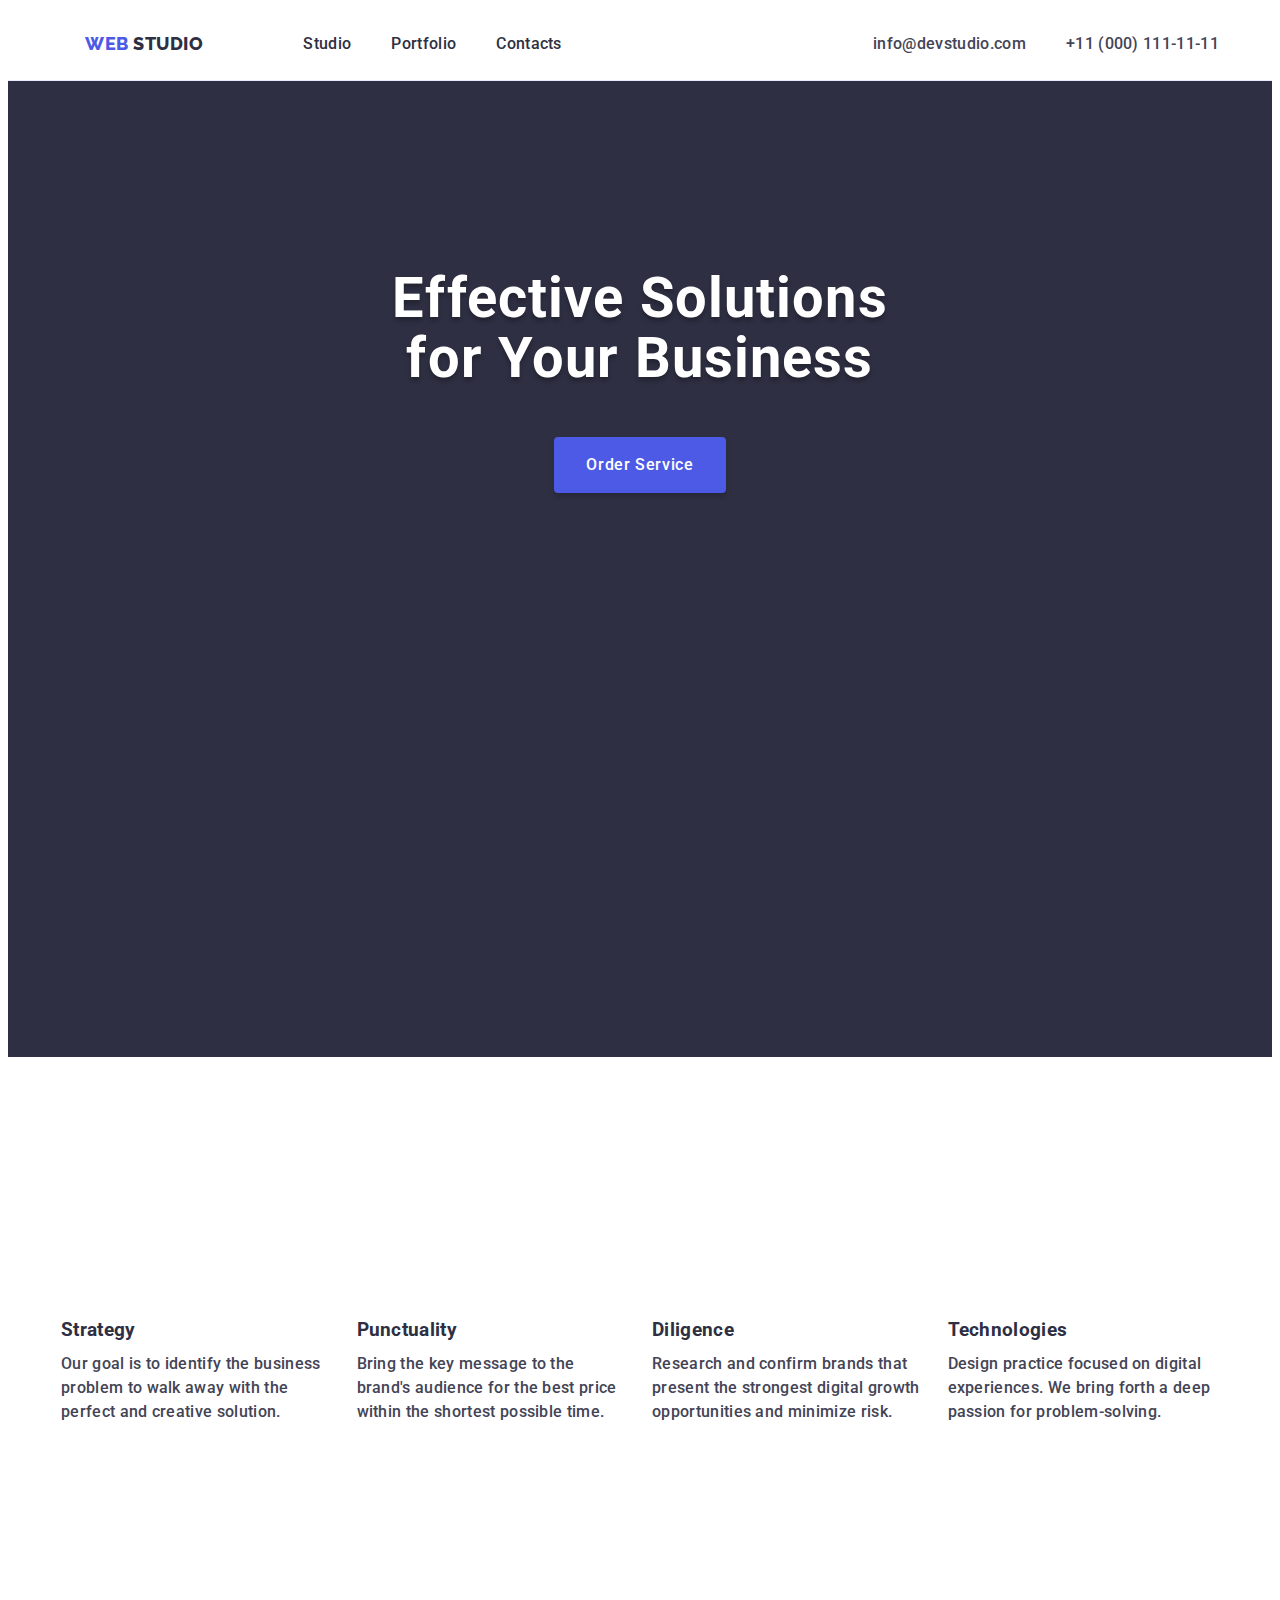
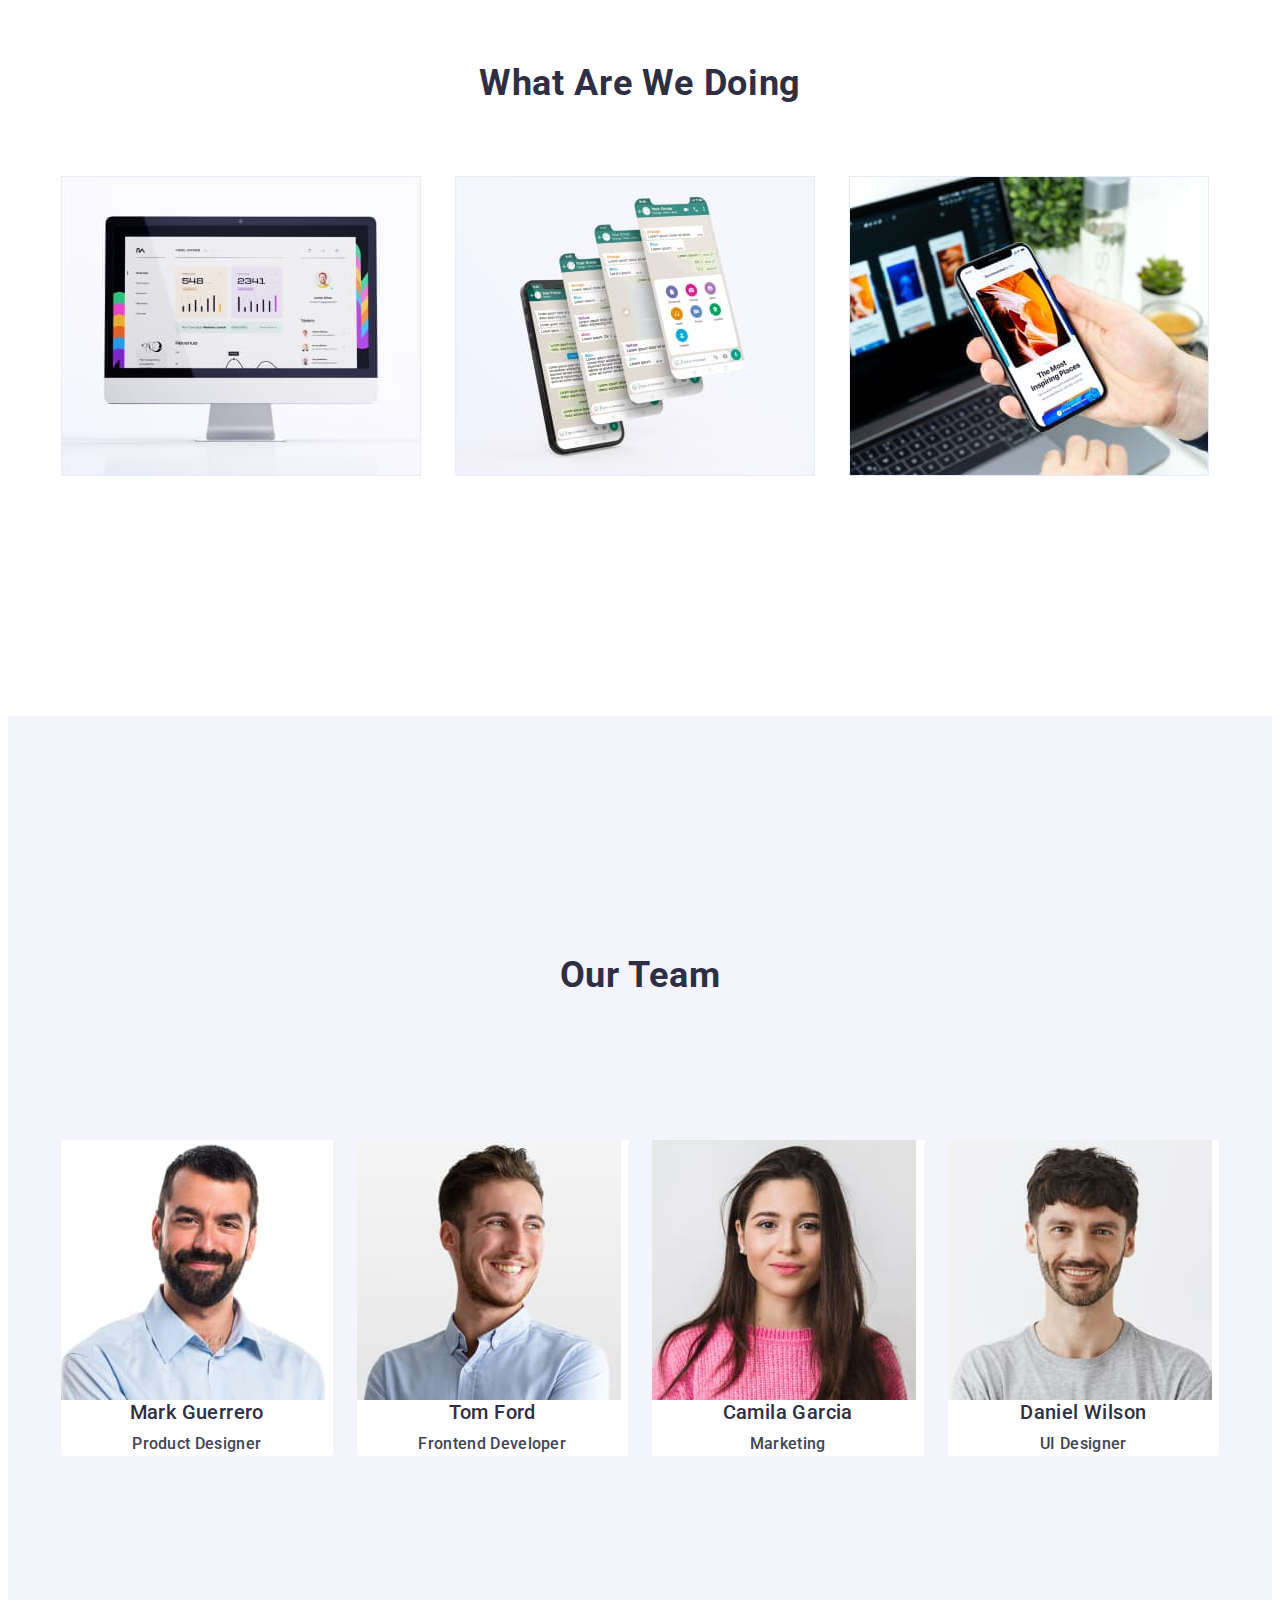
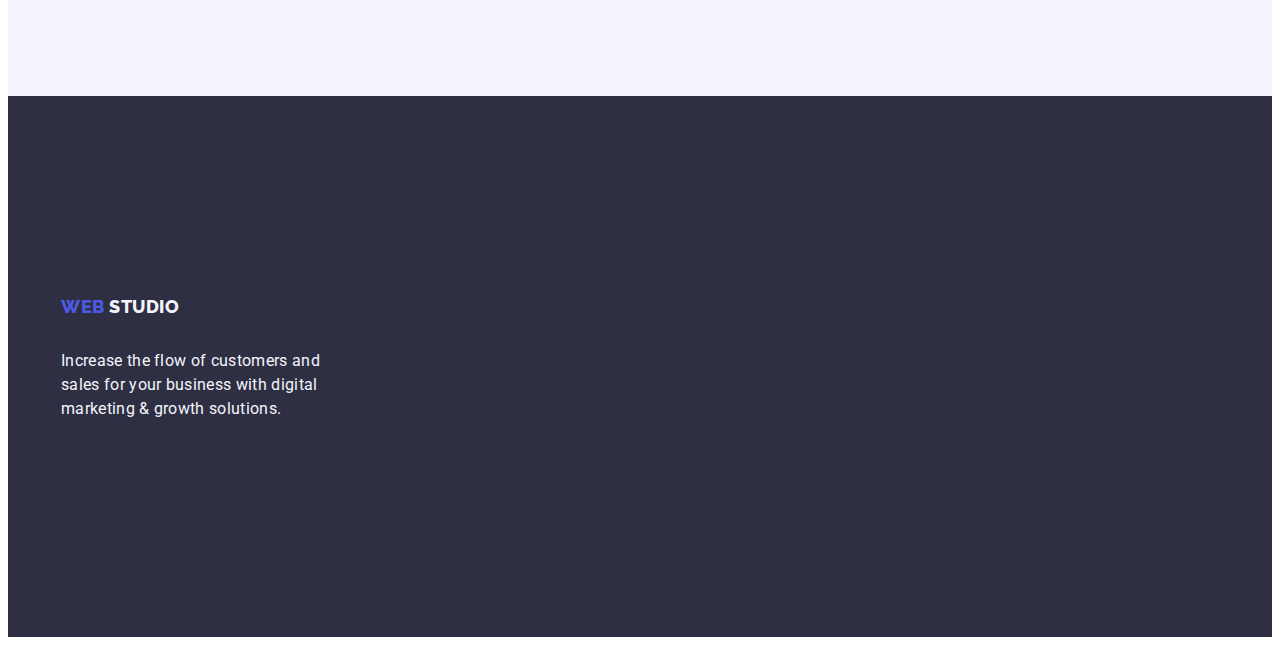
==== index.html @ c358458e "idex правки" ====
<!DOCTYPE html>
<html lang="en">
  <head>
    <meta charset="UTF-8" />
    <meta http-equiv="X-UA-Compatible" content="IE=edge" />
    <meta name="viewport" content="width=device-width, initial-scale=1.0" />
    <link rel="preconnect" href="https://fonts.googleapis.com" />
    <link rel="preconnect" href="https://fonts.gstatic.com" crossorigin />
    <link rel="preconnect" href="https://fonts.googleapis.com" />
    <link rel="preconnect" href="https://fonts.gstatic.com" crossorigin />
    <link rel="preconnect" href="https://fonts.googleapis.com" />
    <link rel="preconnect" href="https://fonts.gstatic.com" crossorigin />
    <link
      href="https://fonts.googleapis.com/css2?family=Raleway:wght@800&family=Roboto:wght@400;500;700;900&display=swap"
      rel="stylesheet"
    />
    <link
      rel="stylesheet"
      href="https://cdnjs.cloudflare.com/ajax/libs/modern-normalize/2.0.0/modern-normalize.min.css"
      integrity="sha512-4xo8blKMVCiXpTaLzQSLSw3KFOVPWhm/TRtuPVc4WG6kUgjH6J03IBuG7JZPkcWMxJ5huwaBpOpnwYElP/m6wg=="
      crossorigin="anonymous"
      referrerpolicy="no-referrer"
    />
    <title>DZ-1</title>

    <link rel="stylesheet" href="./css/styles.css" />
  </head>
  <body>
    <header class="button-line">
      <div class="container header">
        <nav class="flax-nav">
          <a href="./index.html" class="logo link nav-marg">
            Web <span>Studio</span>
          </a>
          <ul class="flax-header list nav-marg">
            <li class="li-head">
              <a href="./index.html" class="link">Studio</a>
            </li>
            <li class="li-head">
              <a href="./portfolio.html" class="link">Portfolio</a>
            </li>
            <li class="li-head"><a href="" class="link">Contacts</a></li>
          </ul>
        </nav>
        <address class="adres-nav">
          <ul class="flax list">
            <li class="adres-marg">
              <a href="mailto:info@devstudio.com" class="link adres"
                >info@devstudio.com</a
              >
            </li>
            <li class="adres-marg">
              <a href="tel:+110001111111" class="link adres">
                +11 (000) 111-11-11</a
              >
            </li>
          </ul>
        </address>
      </div>
    </header>
    <main>
      <section class="section-herou">
        <div class="container">
          <h1 class="herou-title">Effective Solutions for Your Business</h1>
          <button type="button" class="herou-button">Order Service</button>
        </div>
      </section>
      <section class="section section-one">
        <div class="container">
          <h2 class="visually-hidden">h2</h2>
          <ul class="flax-section-one list">
            <li class="contaier-one-title">
              <h3 class="one-title">Strategy</h3>
              <p class="text-section-one">
                Our goal is to identify the business problem to walk away with
                the perfect and creative solution.
              </p>
            </li>

            <li class="contaier-one-title">
              <h3 class="one-title">Punctuality</h3>
              <p class="text-section-one">
                Bring the key message to the brand's audience for the best price
                within the shortest possible time.
              </p>
            </li>

            <li class="contaier-one-title">
              <h3 class="one-title">Diligence</h3>
              <p class="text-section-one">
                Research and confirm brands that present the strongest digital
                growth opportunities and minimize risk.
              </p>
            </li>

            <li class="contaier-one-title">
              <h3 class="one-title">Technologies</h3>
              <p class="text-section-one">
                Design practice focused on digital experiences. We bring forth a
                deep passion for problem-solving.
              </p>
            </li>
          </ul>
        </div>
      </section>
      <section class="section section-two">
        <div class="container">
          <h2 class="two-title">What are we doing</h2>
          <ul class="flax list">
            <li class="section-two-list">
              <img
                src="./images/img1.jpg"
                alt="work1"
                width="360"
                height="300"
              />
            </li>
            <li class="section-two-list">
              <img
                src="./images/img2.jpg"
                alt="work2"
                width="360"
                height="300"
              />
            </li>
            <li class="section-two-list">
              <img
                src="./images/img3.jpg"
                alt="work3"
                width="360"
                height="300"
              />
            </li>
          </ul>
        </div>
      </section>
      <section class="section-three">
        <div class="container">
          <h2 class="three-title">Our Team</h2>
          <ul class="flax list cards">
            <li class="three-title-background">
              <img
                src="./images/Mark.jpg"
                alt="Product Designer"
                width="264"
                height="260"
              />
              <div class="three-cards">
                <h3 class="three-title-name">Mark Guerrero</h3>
                <p class="text-section-three">Product Designer</p>
              </div>
            </li>
            <li class="three-title-background">
              <img
                src="./images/Tom.jpg"
                alt="Frontend Developer"
                width="264"
                height="260"
              />
              <div class="three-cards">
                <h3 class="three-title-name">Tom Ford</h3>
                <p class="text-section-three">Frontend Developer</p>
              </div>
            </li>
            <li class="three-title-background">
              <img
                src="./images/Camila.jpg"
                alt="Marketing"
                width="264"
                height="260"
              />
              <div class="three-cards">
                <h3 class="three-title-name">Camila Garcia</h3>
                <p class="text-section-three">Marketing</p>
              </div>
            </li>
            <li class="three-title-background">
              <img
                src="./images/Daniel.jpg"
                alt="UI Designer"
                width="264"
                height="260"
              />
              <div class="three-cards">
                <h3 class="three-title-name">Daniel Wilson</h3>
                <p class="text-section-three">UI Designer</p>
              </div>
            </li>
          </ul>
        </div>
      </section>
    </main>
    <footer class="footer footer-botton">
      <div class="container">
        <a href="./index.html" class="logo link footer">
          Web <span class="footer-logo">Studio</span>
        </a>
        <p class="footer-text">
          Increase the flow of customers and sales for your business with
          digital marketing & growth solutions.
        </p>
      </div>
    </footer>
  </body>
</html>
---- css/styles.css ----
:root {
  --text-color: #434455;
  --title-text-color: #2e2f42;
  --primary-bg-color: #ffffff;
  --primary-color: #4d5ae5;
  --pressed-color: #404bbf;
  --unpresed-color: #f4f4fd;
}
body {
  background-color: var(--primary-bg-color);
  color: var(--text-color);
  list-style: none;
  font-family: "Roboto", sans-serif;
  line-height: 1.5;
}
img {
  display: block;
}
.logo {
  font-family: "Raleway", sans-serif;
  font-weight: 800;
  font-size: 18px;
  line-height: 1.17;
  letter-spacing: 0.03em;
  text-transform: uppercase;
  color: var(--primary-color);
}
.link {
  text-decoration: none;
  margin-top: 0;
  margin-bottom: 0;
}

span {
  color: var(--title-text-color);
}
.list {
  margin: 0;
  padding: 0;
  list-style: none;
  font-weight: 500;
  letter-spacing: 0.02em;
  color: var(--title-text-color);
}
.button-line {
  border-bottom: 1px solid #e7e9fc;
}
.list .link {
  color: var(--title-text-color);
}
.flax-header.list .link:hover,
.flax-header.list .link:focus {
  color: var(--pressed-color);
}
.logo.link.nav-marg {
  padding: 24px;
}
.logo.link.nav-marg {
  margin-right: 76px;
}
/* .flax-nav .nav-marg + .nav-marg {
  margin-left: 76px;
} */
/* .flax .adres-marg + .adres-marg {
  margin-left: 40px;
} */
.flax-header .link {
  display: block;
  padding-top: 24px;
  padding-bottom: 24px;
}
.flax.list .link.adres {
  display: block;
  padding-top: 24px;
  padding-bottom: 24px;
}
.adres-nav {
  font-style: normal;
}
.adres-nav .list .link {
  color: var(--text-color);
  font-style: normal;
}
.adres {
  letter-spacing: 0.02em;
}

.adres-nav .link:hover,
.adres-nav .link:focus {
  color: var(--pressed-color);
}
.section-herou {
  text-align: center;
  height: 600px;
  background-color: var(--title-text-color);
  padding: 188px 0;
}
.herou-title {
  max-width: 496px;
  margin-top: 0;
  margin-bottom: 0;
  margin-right: auto;
  margin-left: auto;
  letter-spacing: 0.02em;
  color: #ffffff;
  text-shadow: 0px 4px 4px rgba(0, 0, 0, 0.25);
}
.visually-hidden {
  position: absolute;
  width: 1px;
  height: 1px;
  margin: -1px;
  border: 0;
  padding: 0;
  white-space: nowrap;
  clip-path: inset(100%);
  clip: rect(0 0 0 0);
  overflow: hidden;
}
/* .one-title {
  margin-top: 0;
  margin-bottom: 8px;
  font-size: 20px;
  font-weight: 500;
  line-height: 1.2;
  letter-spacing: 0.02em;
} */

.text-section-one {
  margin-top: 0;
  margin-bottom: 0;
  color: var(--text-color);
  letter-spacing: 0.02em;
}
.two-title,
.three-title {
  margin-top: 0;
  margin-bottom: 0;
  font-size: 36px;
  line-height: 1.11;
  text-align: center;
  letter-spacing: 0.02em;
  text-transform: capitalize;
}
.section {
  margin-top: 120px;
  margin-bottom: 120px;
}
.section.section-one {
  padding: 120px 0;
}
.section.section-two {
  padding-bottom: 120px;
}
.one-title {
  margin-bottom: 8px;
}
.two-title {
  margin-bottom: 72px;
}
.section-three {
  padding: 120px 0;
  background-color: #f4f4fd;
}
.three-title {
  margin-bottom: 72px;
  padding-top: 120px;
  padding-bottom: 72px;
}
.three-title-name {
  margin-top: 0;
  margin-bottom: 8px;
  font-weight: 500;
  font-size: 20px;
  line-height: 1.2;
  letter-spacing: 0.02em;
}
.text-section-three {
  margin-top: 0;
  margin-bottom: 0;
  color: var(--text-color);
  font-size: 16px;
  letter-spacing: 0.02em;
}
.one-title,
.two-title,
.three-title,
.three-title-name {
  color: var(--title-text-color);
}
.three-title-background {
  border-radius: 0px 0px 4px 4px;
  width: calc((100% - 72px) / 4);
  margin-right: 24px;
  background-color: #ffffff;
}
.three-cards {
  text-align: center;
}
/* Flex инструкции */
.container.header {
  padding: 0 15px;
  display: flex;
  align-items: center;
  justify-content: space-between;
}
.flax-nav {
  display: flex;
  align-items: center;
}

.flax-header.list {
  display: flex;
}
.flax-header.list .li-head:not(:last-child) {
  margin-right: 40px;
}
.adres-nav .flax.list {
  display: flex;
  gap: 40px;
}
.flax-section-one.list {
  display: flex;
}
.contaier-one-title {
  margin-right: 24px;
  width: 100%;
}
.contaier-one-title:last-child {
  margin-right: 0px;
}
.flax.list {
  display: flex;
}
.flax.list.cards {
  width: auto;
  display: flex;
  padding-bottom: 120px;
  margin-right: 0;
}
.section-two-list {
  margin-right: 24px;
  width: 100%;
}
.section-two-list:last-child {
  margin-right: 0px;
}

.three-title-background:last-child {
  margin-right: 0px;
}
.footer .container {
  display: flex;
  flex-direction: column;
  padding-top: 100px;
  padding-bottom: 100px;
}
.portfolio.list {
  display: flex;
  justify-content: center;
  padding-top: 96px;
  padding-bottom: 72px;
}
.prof-but {
  margin-right: 24px;
}
.prof-but:last-child {
  margin-right: 0px;
}
.desk.list {
  display: flex;
  flex-wrap: wrap;
}
/*  */
.herou-title {
  font-size: 56px;
  line-height: 1.07;
}
.herou-button {
  margin-left: auto;
  margin-right: auto;
  display: block;
  min-width: 169px;
  height: 56px;
  border: none;
  border-radius: 4px;
  margin-top: 48px;
  padding: 16px 32px;
  font-family: "Roboto", sans-serif;
  color: var(--primary-bg-color);
  background-color: var(--primary-color);
  font-size: 16px;
  font-weight: 500;
  cursor: pointer;
  line-height: 1.5;
  letter-spacing: 0.04em;
  box-shadow: 0px 4px 4px rgba(0, 0, 0, 0.15);
}
.herou-button:hover,
.herou-button:focus {
  background-color: var(--pressed-color);
}

.button {
  color: var(--primary-color);
  background-color: var(--unpresed-color);
  font-size: 16px;
  font-weight: 500;
  cursor: pointer;
  font-family: "Roboto", sans-serif;
  line-height: 1.5;
  letter-spacing: 0.04em;
  border-radius: 4px;
}
/* footer */
.footer {
  background-color: var(--title-text-color);
}
.footer-logo {
  color: #f4f4fd;
}
.footer.footer-botton {
  padding: 100px 0;
}
.container .logo.link.footer {
  display: inline-block;
  width: fit-content;
  margin-bottom: 16px;
  /* background-color: #404bbf; */
}

.footer-text {
  color: var(--unpresed-color);
  letter-spacing: 0.02em;
  width: 264px;
}
/* portfolio */
.logo-span {
  color: var(--title-text-color);
}
.portfolio-section {
  margin-bottom: 120px;
}
.portfolio-title {
  margin-top: 0;
  margin-bottom: 0;
}
.portfolio .button {
  border: 1px solid #e7e9fc;
  padding: 12px 24px;
}
.portfolio .button:hover,
.portfolio .button:focus {
  color: var(--primary-bg-color);
  background-color: var(--pressed-color);
  box-shadow: 0px 3px 1px rgba(0, 0, 0, 0.1), 0px 2px 1px rgba(0, 0, 0, 0.08),
    0px 2px 2px rgba(0, 0, 0, 0.12);
  border-radius: 4px;
  border: 1px solid var(--pressed-color);
}
.title-text {
  font-weight: 500;
  font-size: 20px;
  line-height: 1.5;
  color: var(--title-text-color);
  line-height: 1.2;
  letter-spacing: 0.02em;
  margin-top: 0;
  margin-bottom: 8px;
  margin-left: 16px;
}
.text-portfolio {
  margin-left: 16px;
}
.portfolio .text-portfolio {
  font-weight: 400;
  font-size: 16px;
  line-height: 1.5;
  color: var(--text-color);
  margin-top: 0;
  margin-bottom: 0;
  margin-left: 16px;
}

.cards {
  width: calc((100%-48px) / 3); /*  НЕ РАБОТАЕТ */
  width: 360px;
  margin-right: 24px;
  margin-bottom: 48px;
  /* background-color: red; */
}
.cards:nth-child(3n) {
  margin-right: 0px;
}
.cards.cards:nth-last-child(-n + 3) {
  margin-bottom: 0px;
}

.container {
  margin-left: auto;
  margin-right: auto;
  height: 100%;
  width: 1158px;
  /* outline: 2px solid coral; */
}
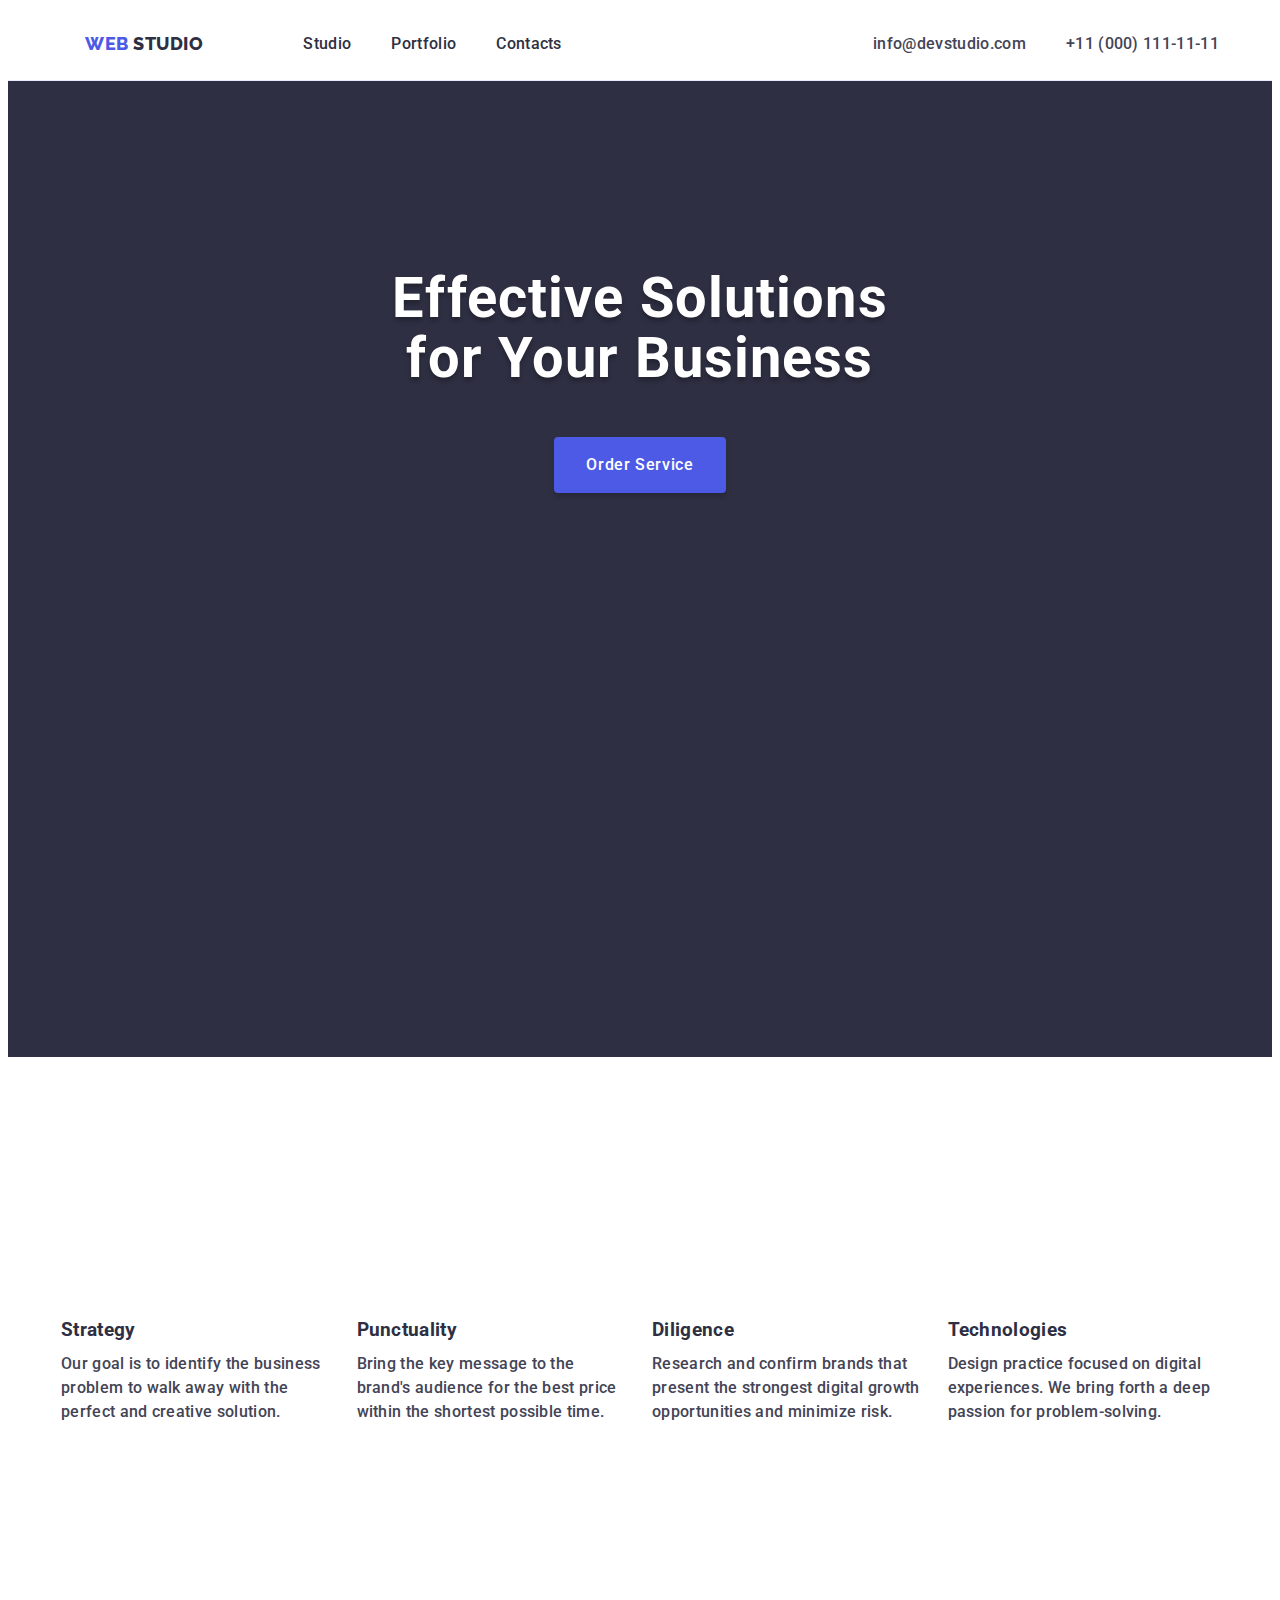
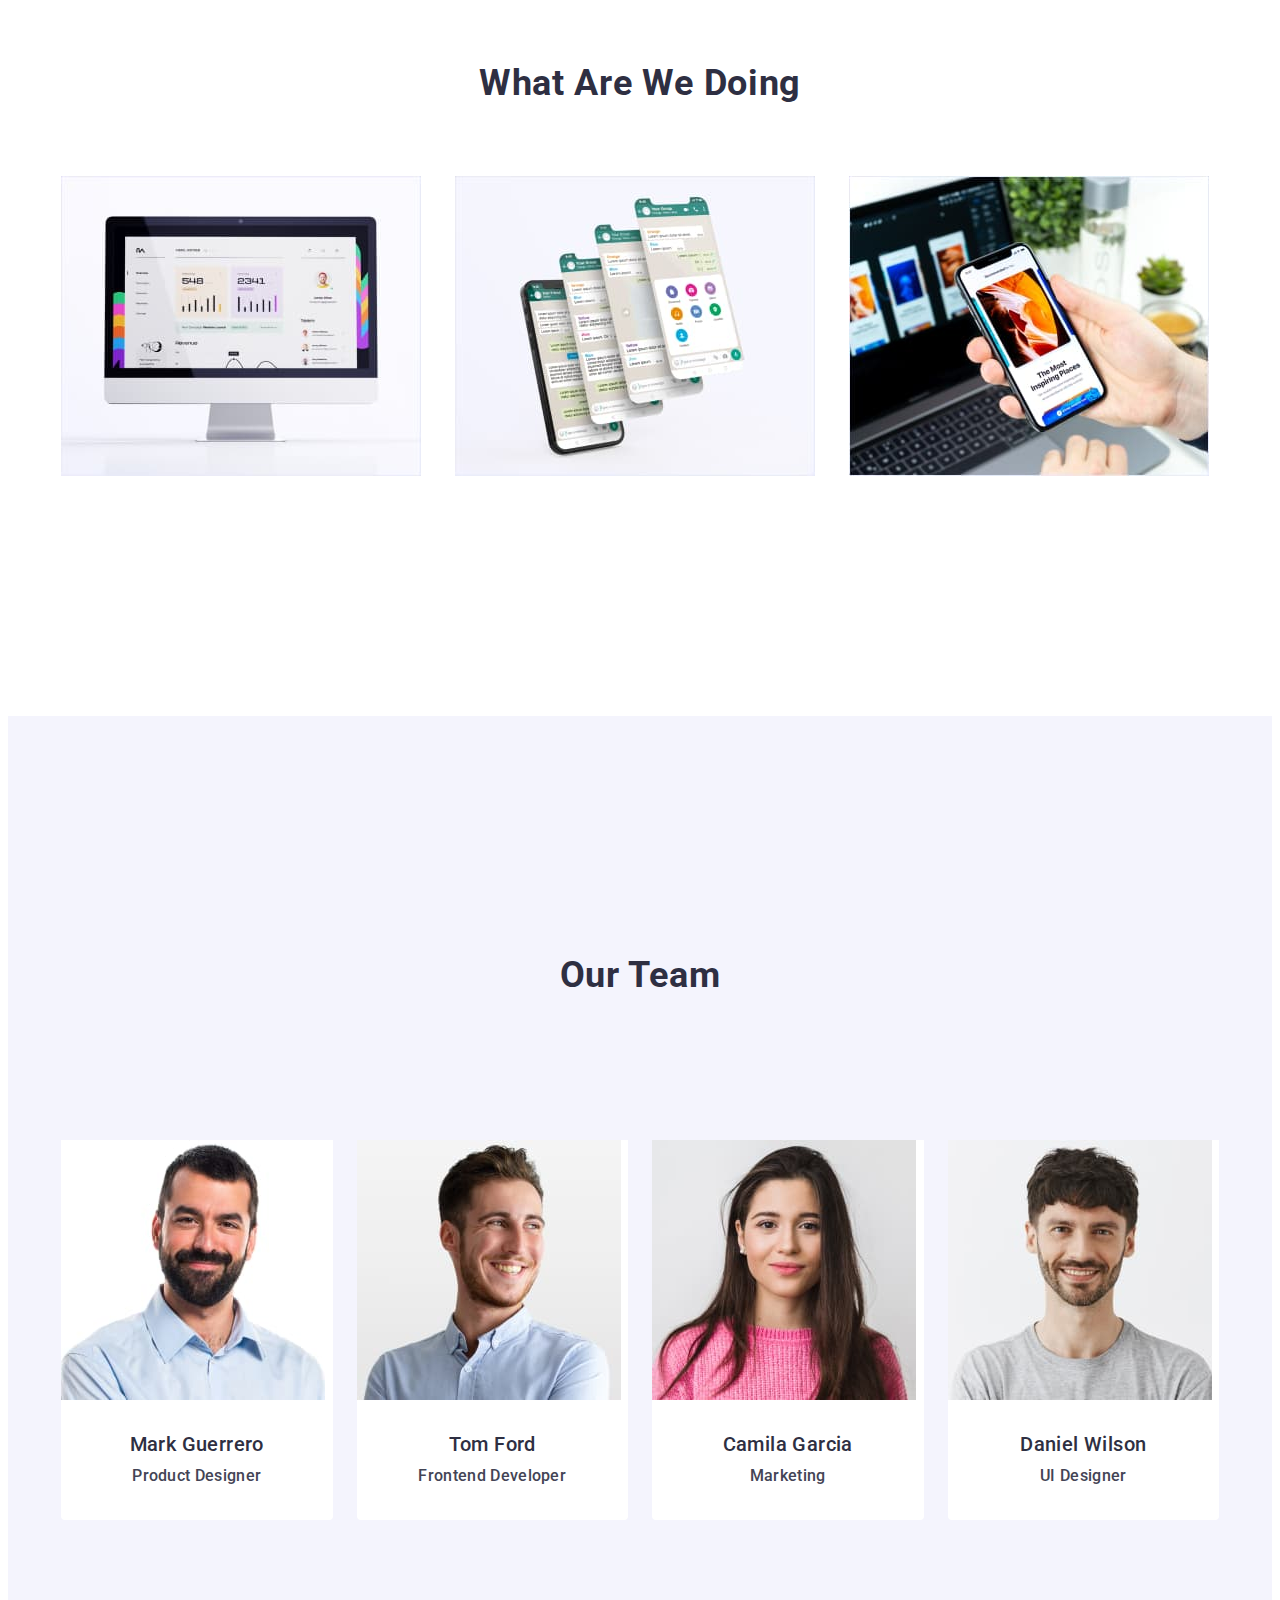
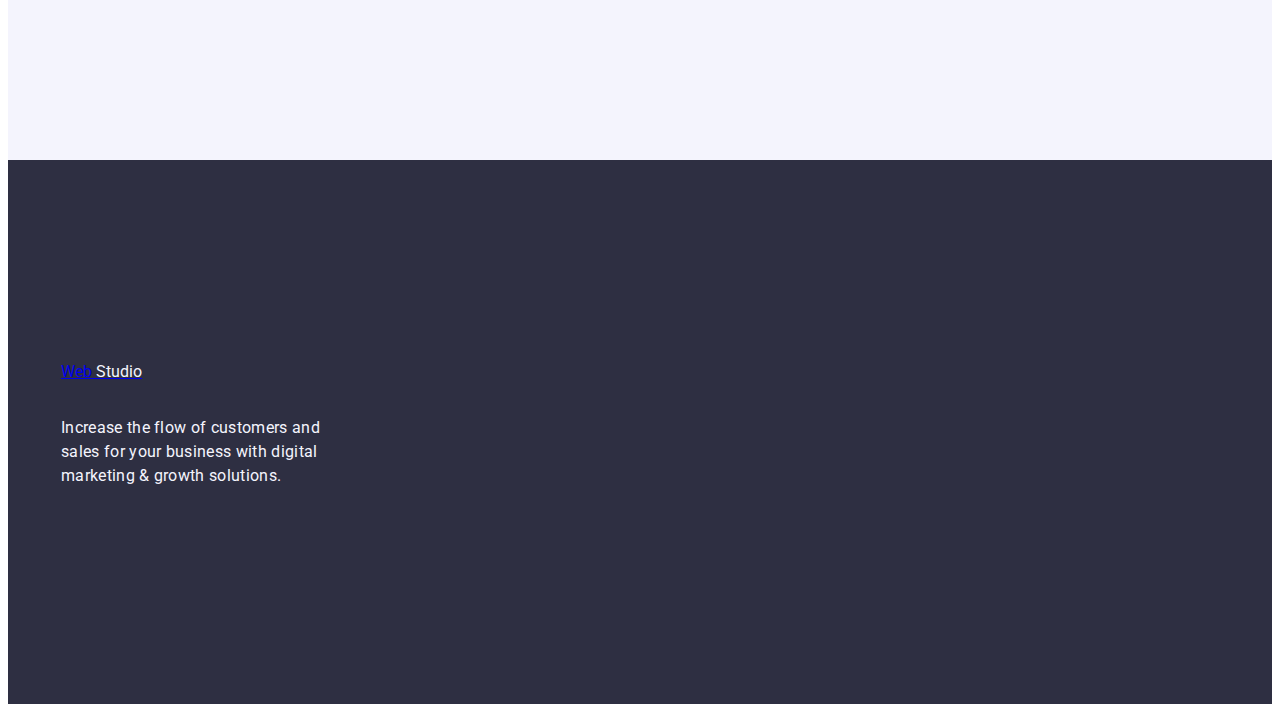
==== commit f108f4a4: "logo" ====
--- a/index.html
+++ b/index.html
@@ -192,7 +192,7 @@
     </main>
     <footer class="footer footer-botton">
       <div class="container">
-        <a href="./index.html" class="logo link footer">
+        <a href="./index.html" class="dimadima">
           Web <span class="footer-logo">Studio</span>
         </a>
         <p class="footer-text">
--- a/css/styles.css
+++ b/css/styles.css
@@ -196,7 +196,9 @@
 }
 .three-cards {
   text-align: center;
-}
+  padding: 32px 16px;
+}
+
 /* Flex инструкции */
 .container.header {
   padding: 0 15px;
@@ -259,7 +261,7 @@
   display: flex;
   justify-content: center;
   padding-top: 96px;
-  padding-bottom: 72px;
+  margin-bottom: 72px;
 }
 .prof-but {
   margin-right: 24px;
@@ -270,6 +272,8 @@
 .desk.list {
   display: flex;
   flex-wrap: wrap;
+  column-gap: 24px;
+  row-gap: 48px;
 }
 /*  */
 .herou-title {
@@ -322,13 +326,16 @@
 .footer.footer-botton {
   padding: 100px 0;
 }
-.container .logo.link.footer {
+/* .container .logo.link.footer {
+  width: fit-content;
+  margin-bottom: 16px;
+  /* background-color: #404bbf; */
+/* a.logo.link.footer */
+.dimadima {
   display: inline-block;
   width: fit-content;
   margin-bottom: 16px;
-  /* background-color: #404bbf; */
-}
-
+}
 .footer-text {
   color: var(--unpresed-color);
   letter-spacing: 0.02em;
@@ -339,7 +346,8 @@
   color: var(--title-text-color);
 }
 .portfolio-section {
-  margin-bottom: 120px;
+  padding-top: 96px;
+  padding-bottom: 120px;
 }
 .portfolio-title {
   margin-top: 0;
@@ -356,7 +364,7 @@
   box-shadow: 0px 3px 1px rgba(0, 0, 0, 0.1), 0px 2px 1px rgba(0, 0, 0, 0.08),
     0px 2px 2px rgba(0, 0, 0, 0.12);
   border-radius: 4px;
-  border: 1px solid var(--pressed-color);
+  border: 1px solid transparent;
 }
 .title-text {
   font-weight: 500;
@@ -366,7 +374,6 @@
   line-height: 1.2;
   letter-spacing: 0.02em;
   margin-top: 0;
-  margin-bottom: 8px;
   margin-left: 16px;
 }
 .text-portfolio {
@@ -383,11 +390,7 @@
 }
 
 .cards {
-  width: calc((100%-48px) / 3); /*  НЕ РАБОТАЕТ */
-  width: 360px;
-  margin-right: 24px;
-  margin-bottom: 48px;
-  /* background-color: red; */
+  width: calc((100% - 48px) / 3);
 }
 .cards:nth-child(3n) {
   margin-right: 0px;
@@ -403,3 +406,11 @@
   width: 1158px;
   /* outline: 2px solid coral; */
 }
+.cards-container {
+  padding: 32px 16px;
+  border: 1px solid #e7e9fc;
+  border-top: none;
+}
+h2.title-text {
+  margin-bottom: 8px;
+}
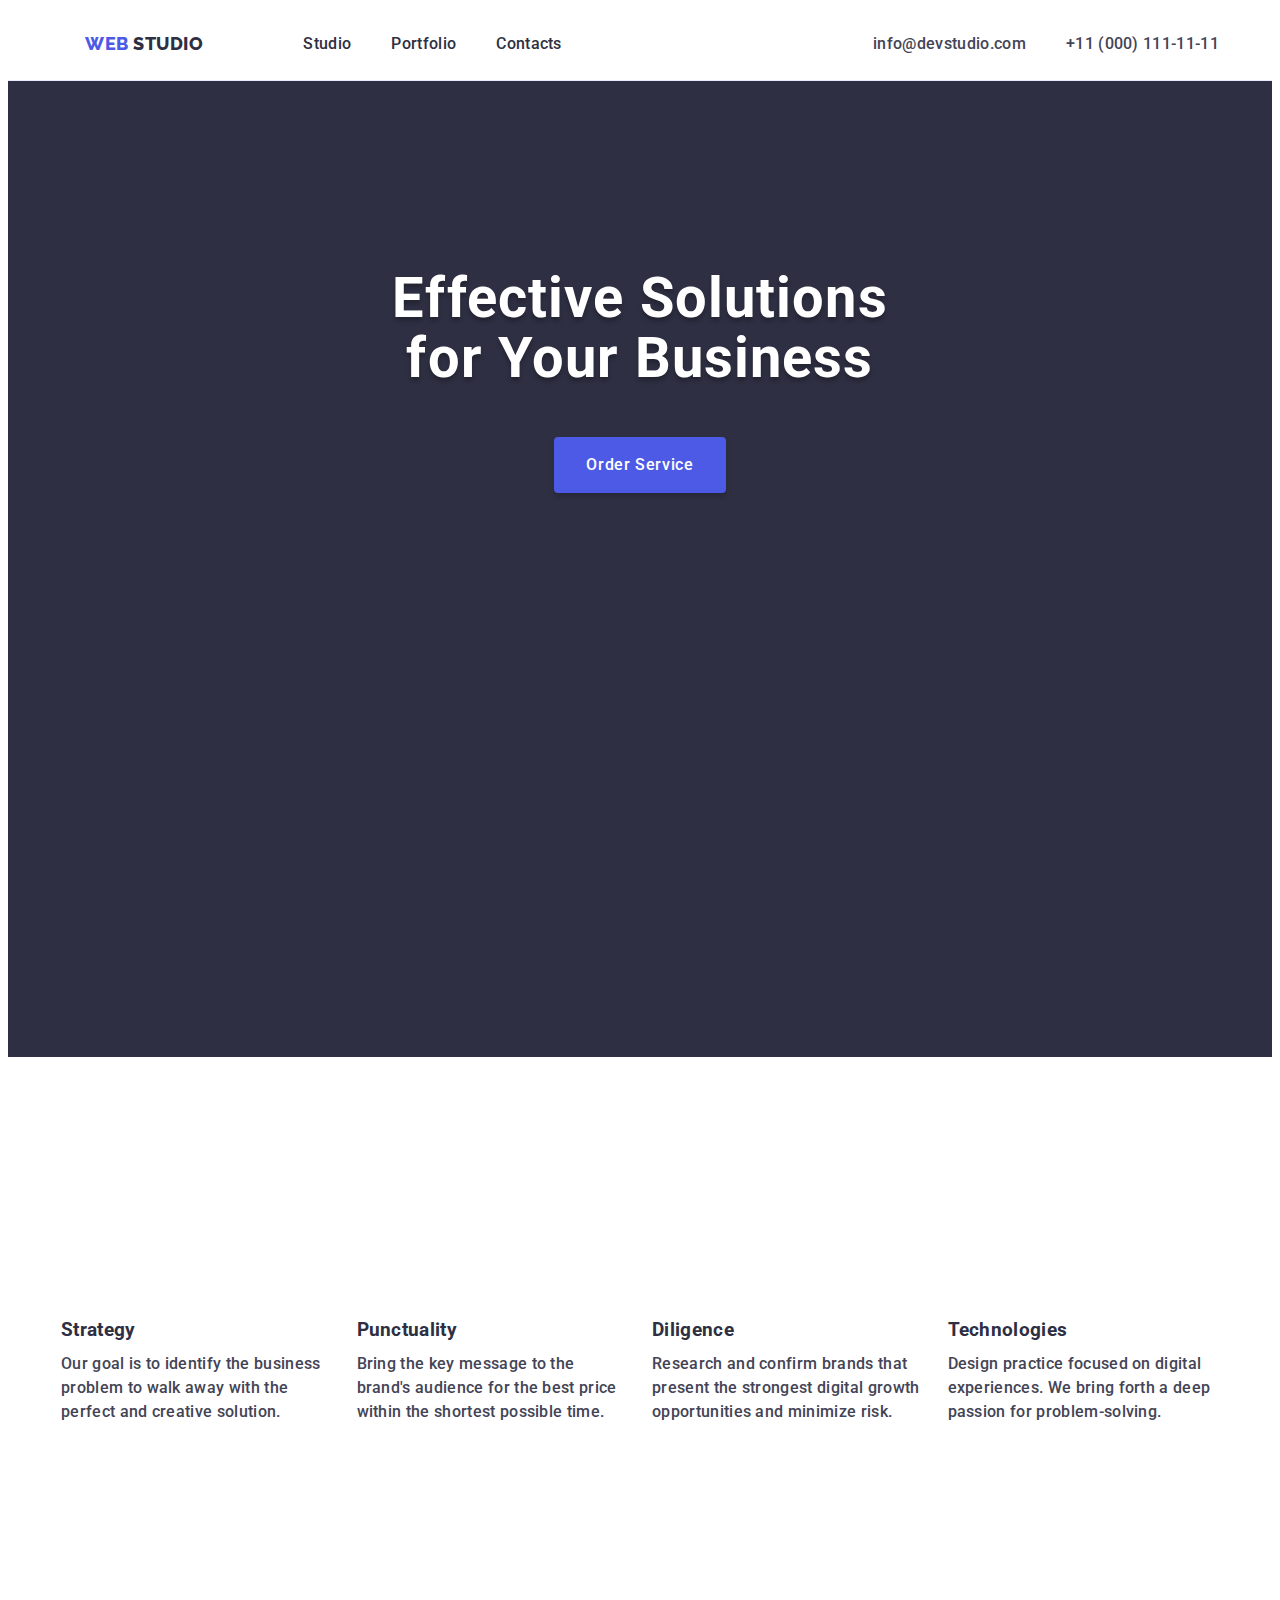
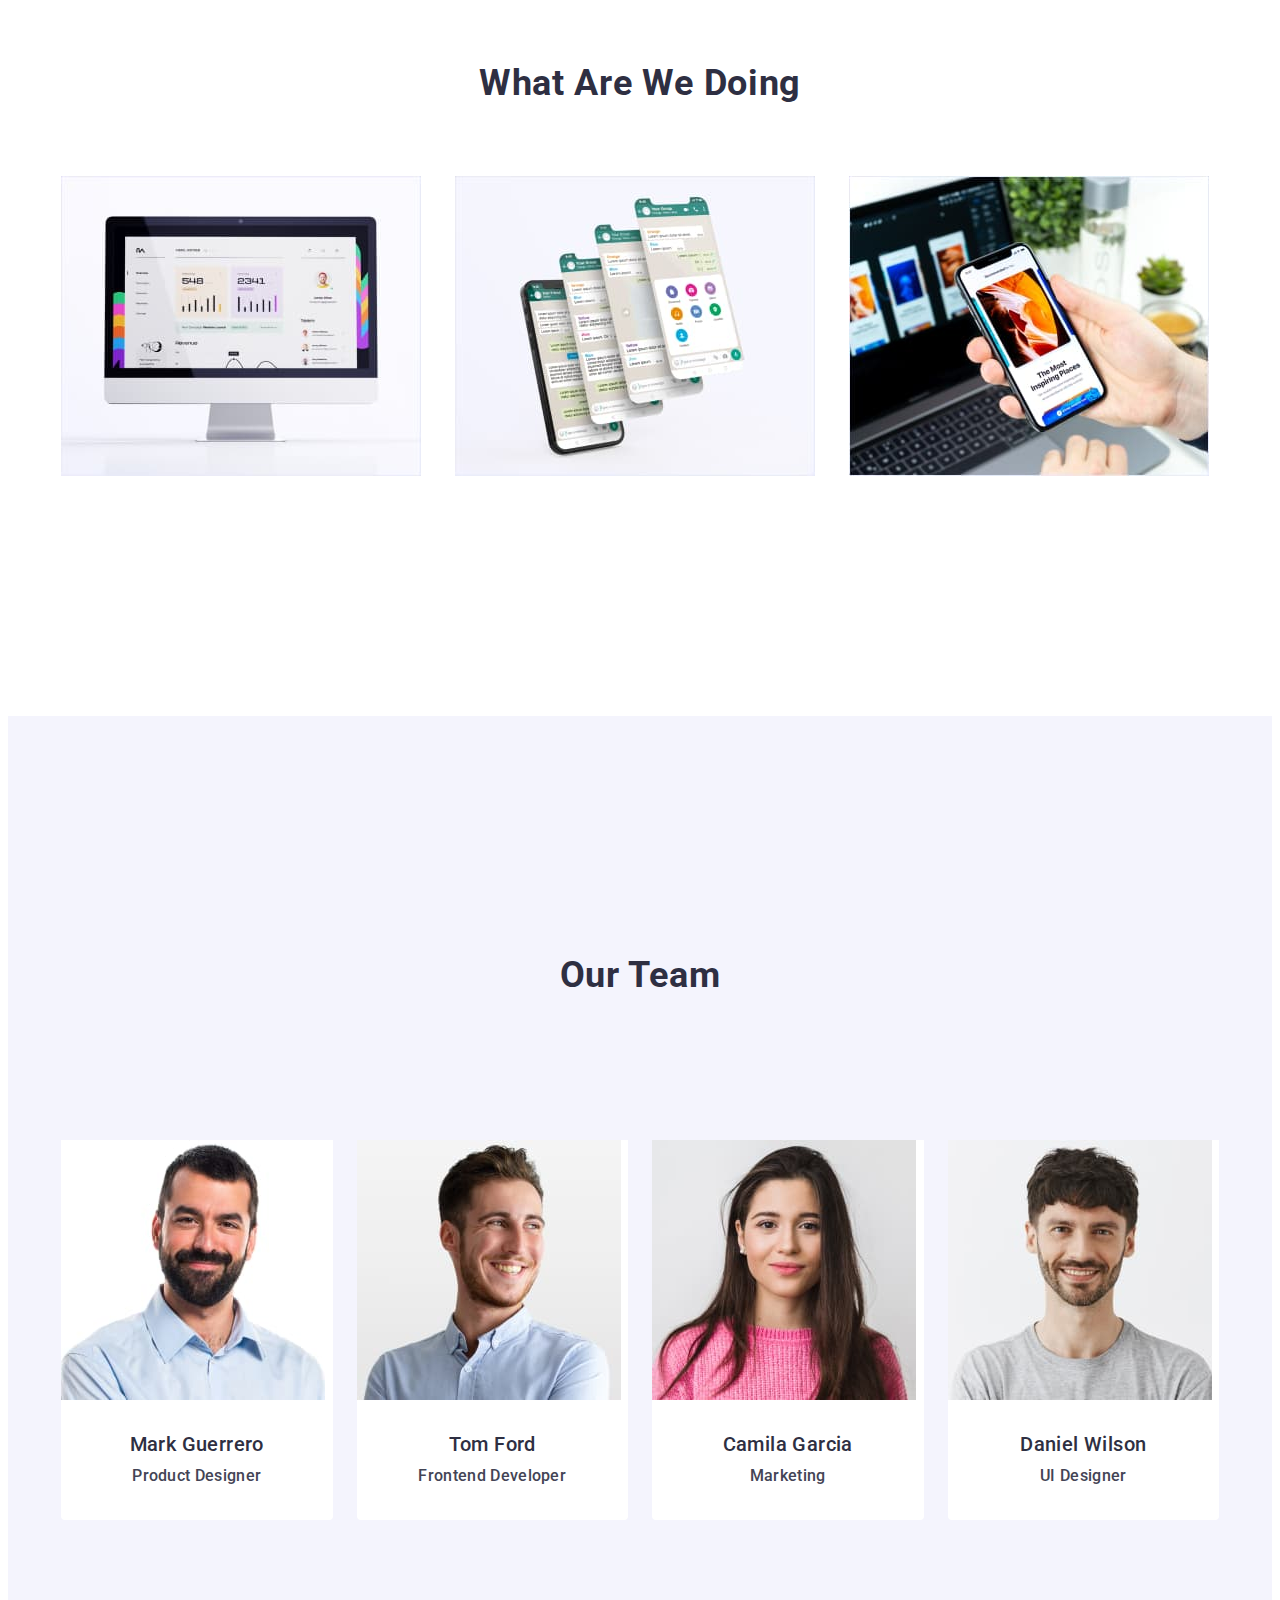
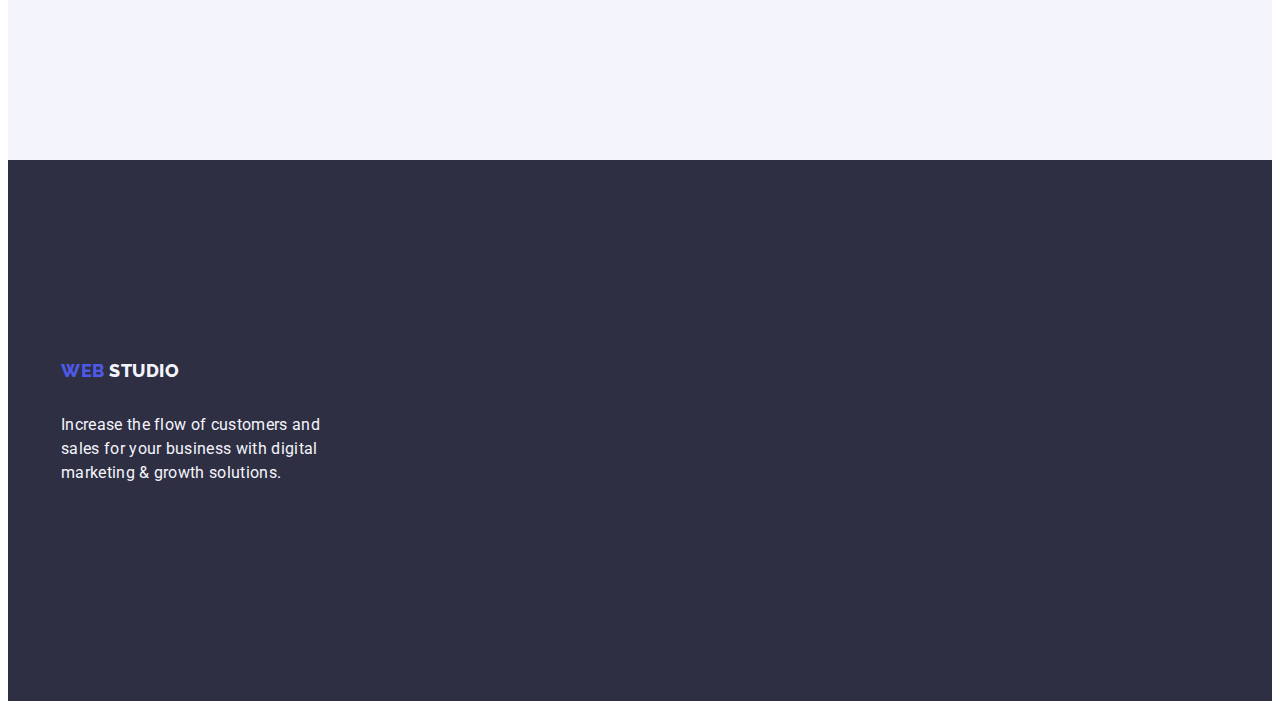
==== commit 132fe673: "footer" ====
--- a/index.html
+++ b/index.html
@@ -192,7 +192,7 @@
     </main>
     <footer class="footer footer-botton">
       <div class="container">
-        <a href="./index.html" class="dimadima">
+        <a href="./index.html" class="logo link footer">
           Web <span class="footer-logo">Studio</span>
         </a>
         <p class="footer-text">
--- a/css/styles.css
+++ b/css/styles.css
@@ -330,8 +330,8 @@
   width: fit-content;
   margin-bottom: 16px;
   /* background-color: #404bbf; */
-/* a.logo.link.footer */
-.dimadima {
+
+a.logo.link.footer {
   display: inline-block;
   width: fit-content;
   margin-bottom: 16px;
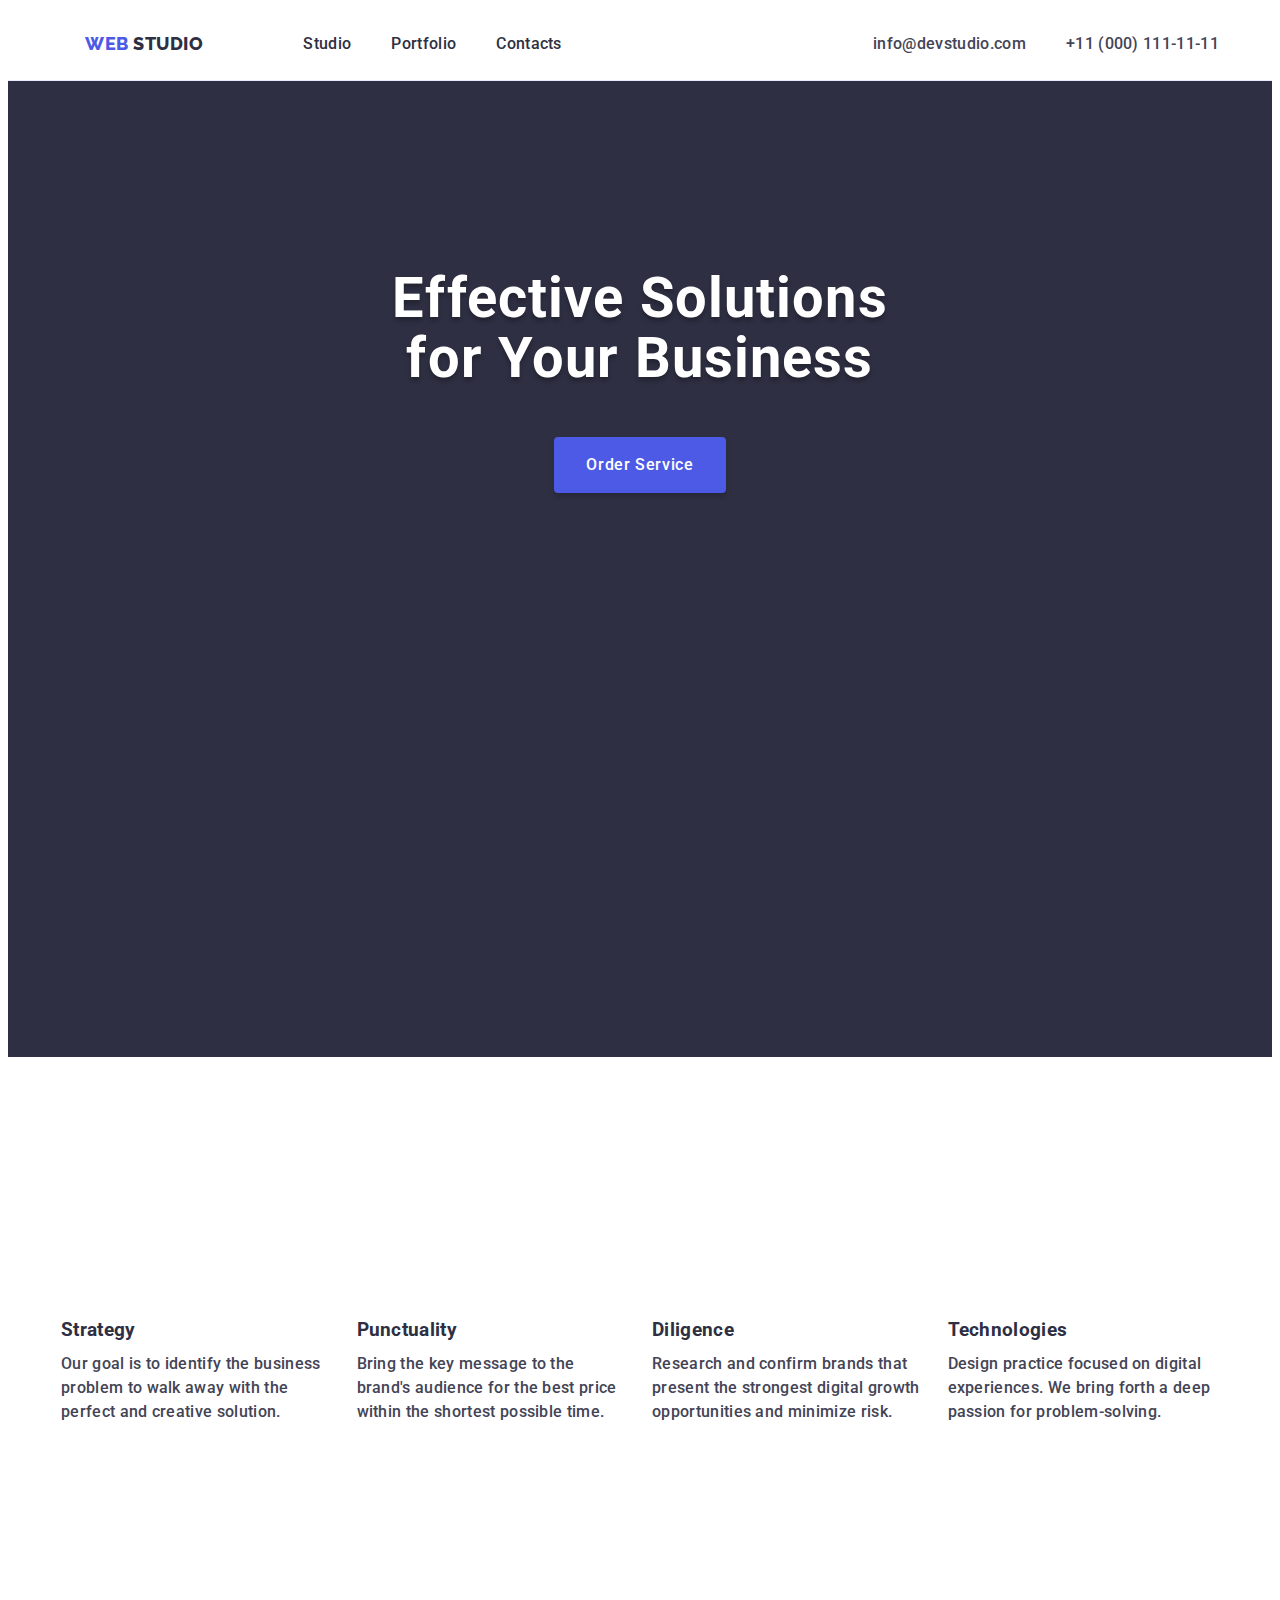
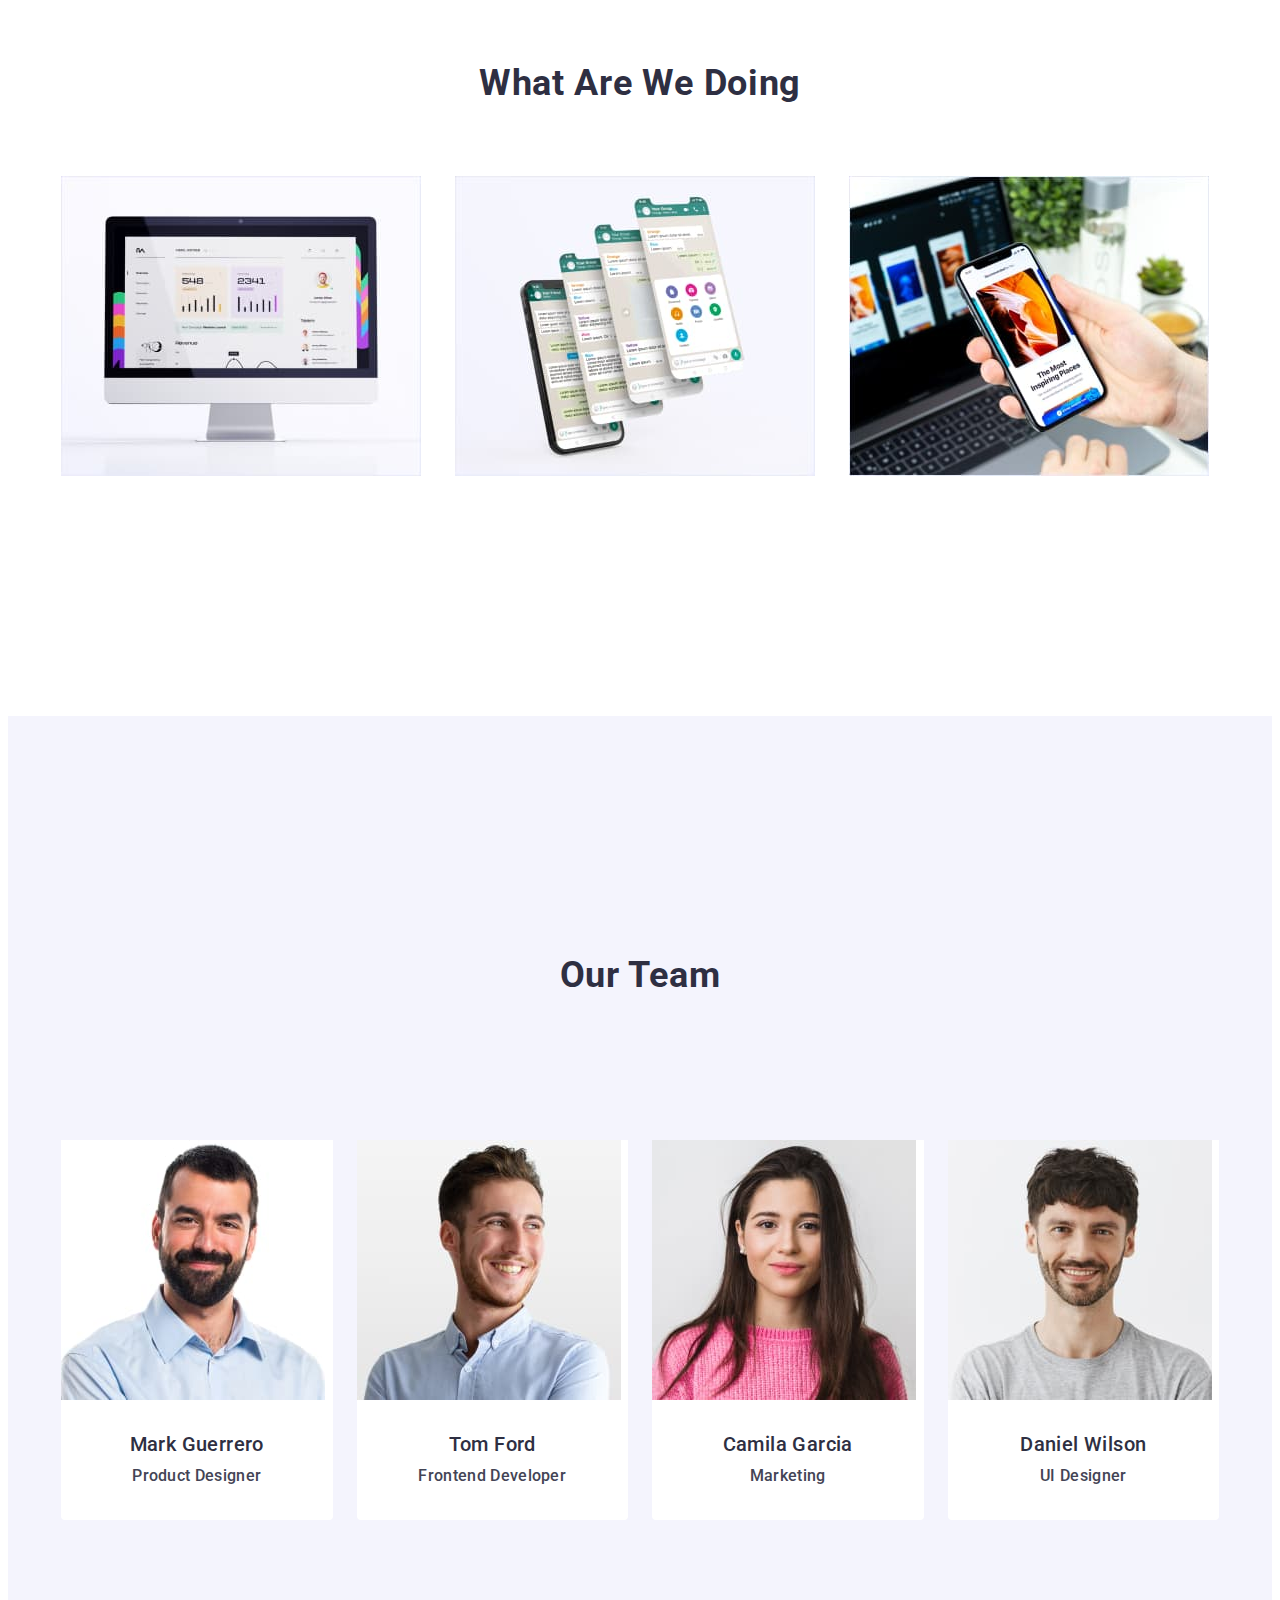
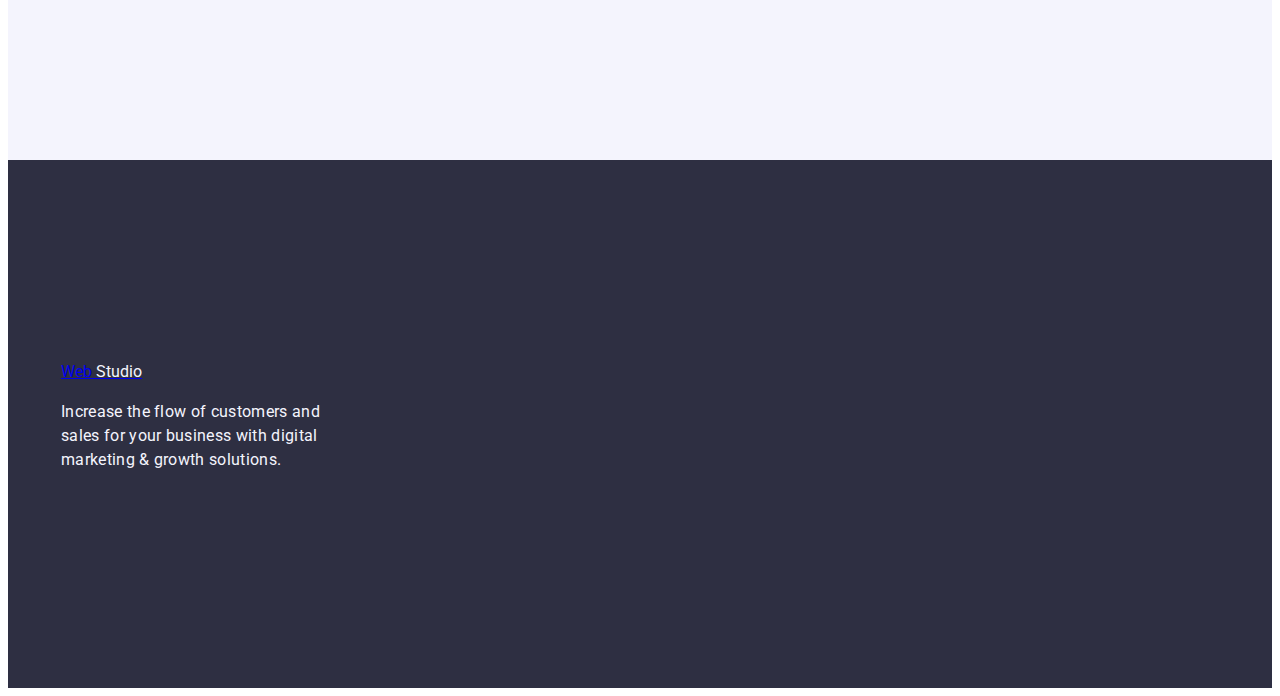
==== commit 1e90f55e: "f" ====
--- a/index.html
+++ b/index.html
@@ -192,7 +192,7 @@
     </main>
     <footer class="footer footer-botton">
       <div class="container">
-        <a href="./index.html" class="logo link footer">
+        <a href="./index.html" class="logo-footer">
           Web <span class="footer-logo">Studio</span>
         </a>
         <p class="footer-text">
--- a/css/styles.css
+++ b/css/styles.css
@@ -336,6 +336,9 @@
   width: fit-content;
   margin-bottom: 16px;
 }
+.logo-footer {
+  display: inline-block;
+}
 .footer-text {
   color: var(--unpresed-color);
   letter-spacing: 0.02em;
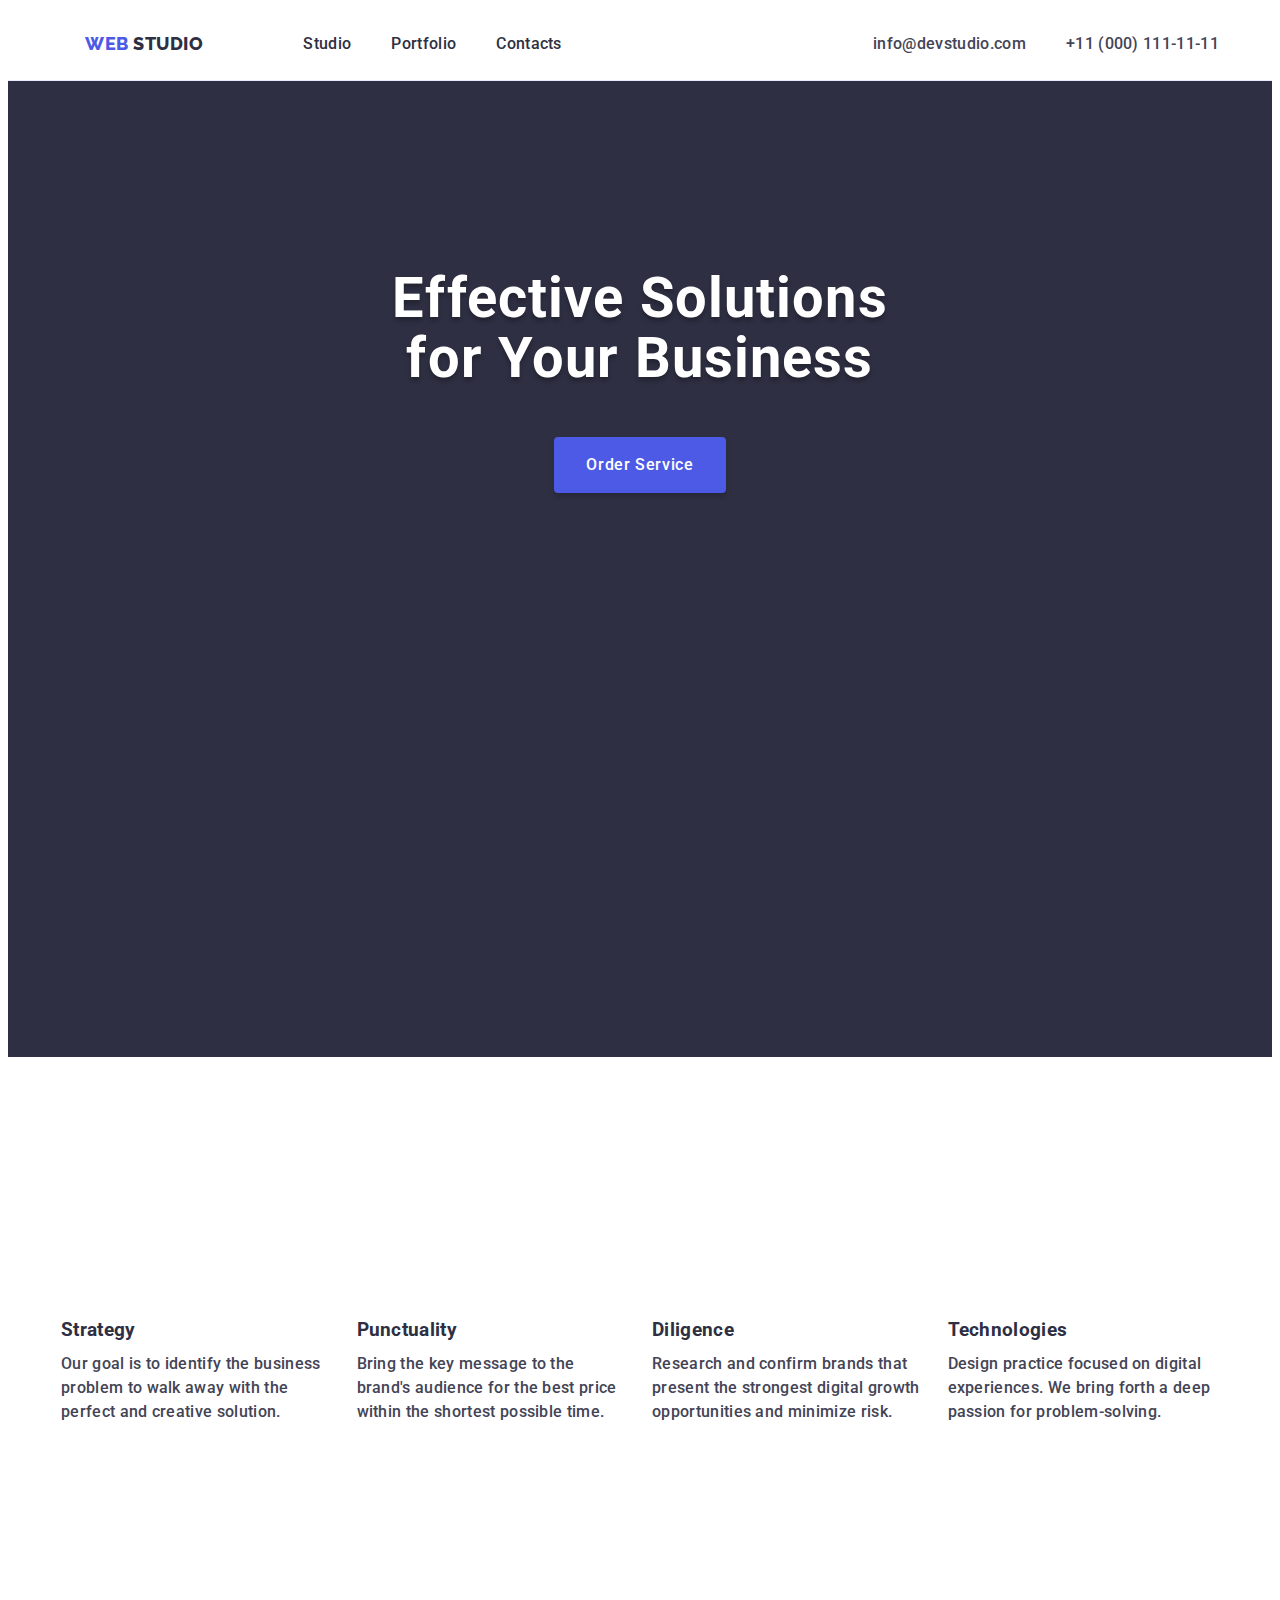
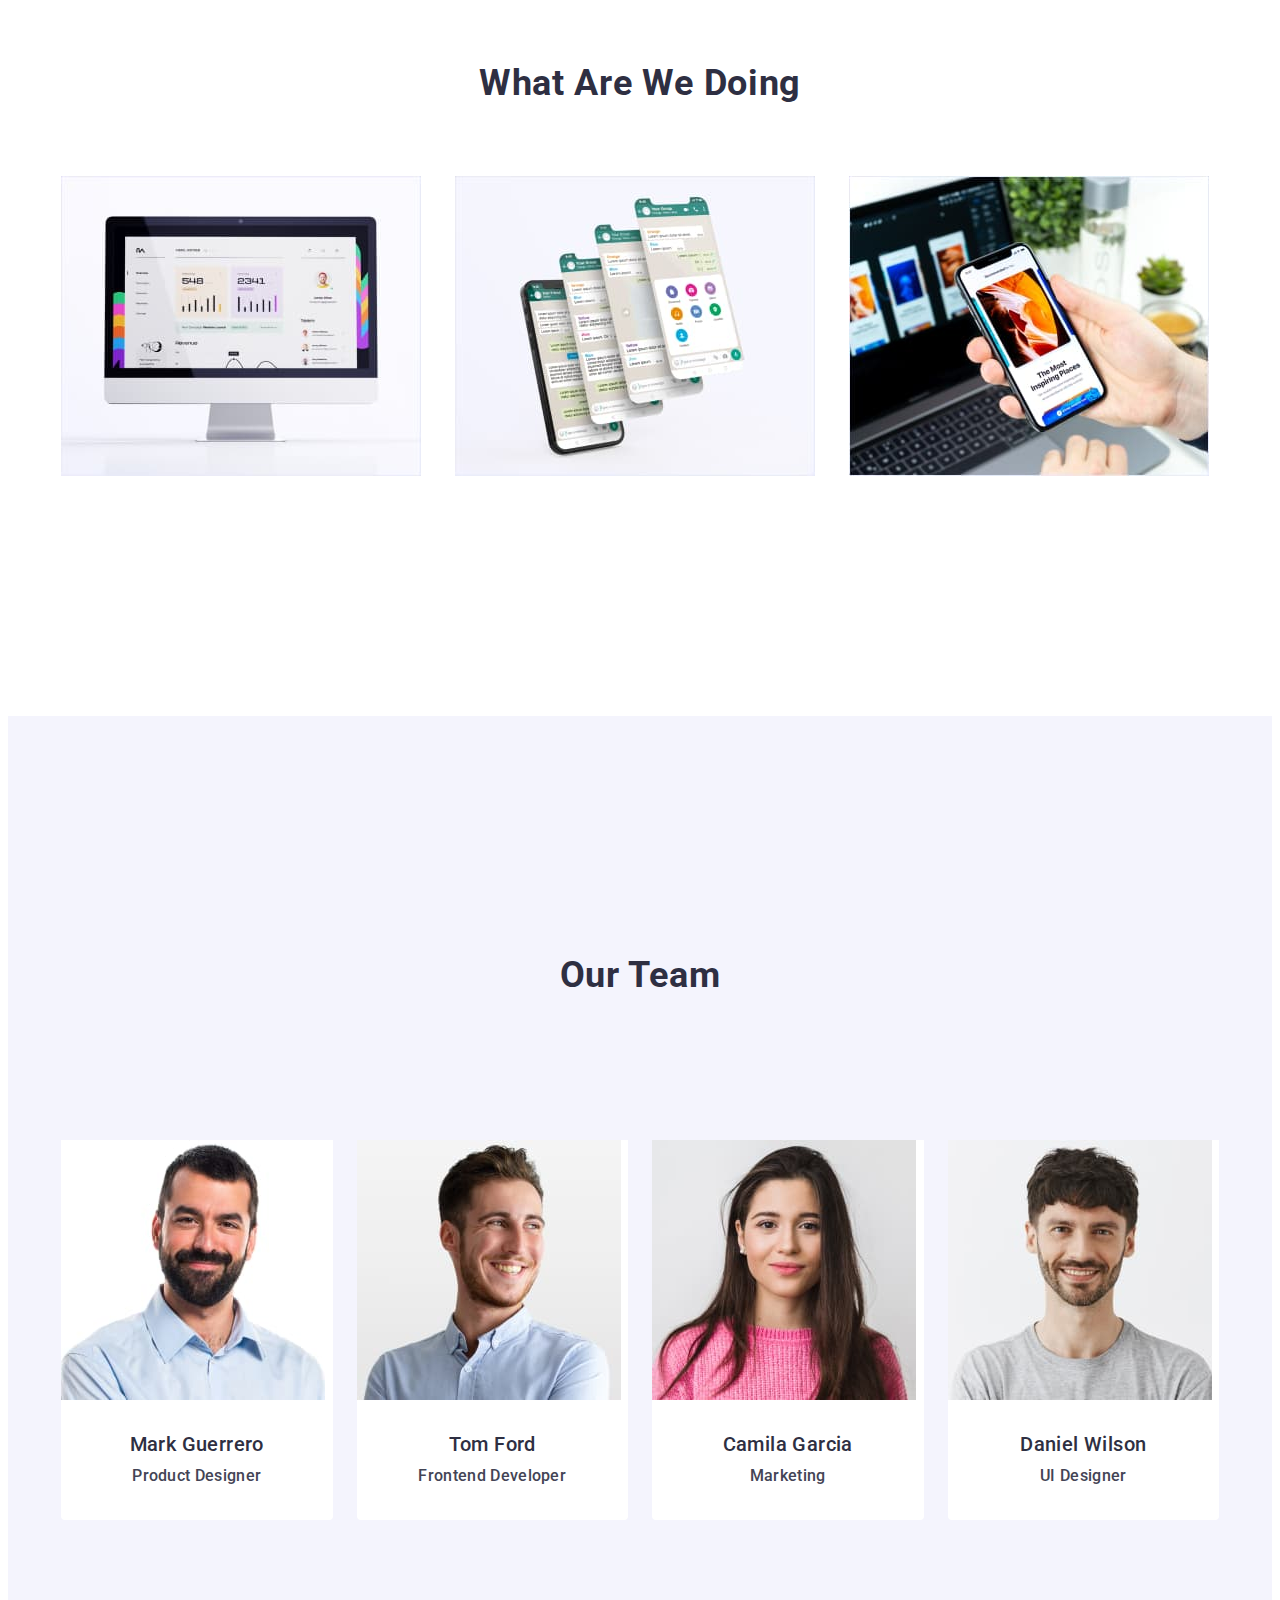
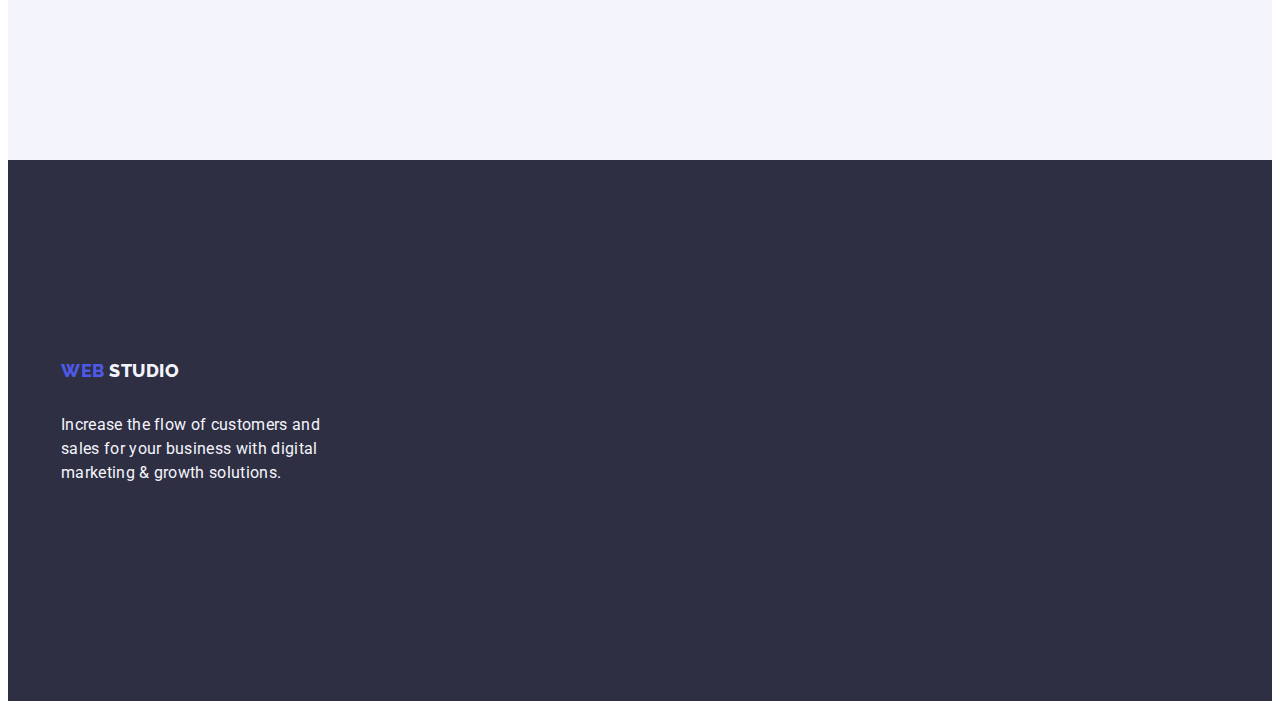
==== commit caba9d06: "f" ====
--- a/index.html
+++ b/index.html
@@ -192,7 +192,7 @@
     </main>
     <footer class="footer footer-botton">
       <div class="container">
-        <a href="./index.html" class="logo-footer">
+        <a href="./index.html" class="logo-footer" class="logo link">
           Web <span class="footer-logo">Studio</span>
         </a>
         <p class="footer-text">
--- a/css/styles.css
+++ b/css/styles.css
@@ -331,13 +331,19 @@
   margin-bottom: 16px;
   /* background-color: #404bbf; */
 
-a.logo.link.footer {
+.logo-footer {
   display: inline-block;
   width: fit-content;
   margin-bottom: 16px;
-}
-.logo-footer {
-  display: inline-block;
+  text-decoration: none;
+  margin-top: 0;
+  font-family: "Raleway", sans-serif;
+  font-weight: 800;
+  font-size: 18px;
+  line-height: 1.17;
+  letter-spacing: 0.03em;
+  text-transform: uppercase;
+  color: var(--primary-color);
 }
 .footer-text {
   color: var(--unpresed-color);
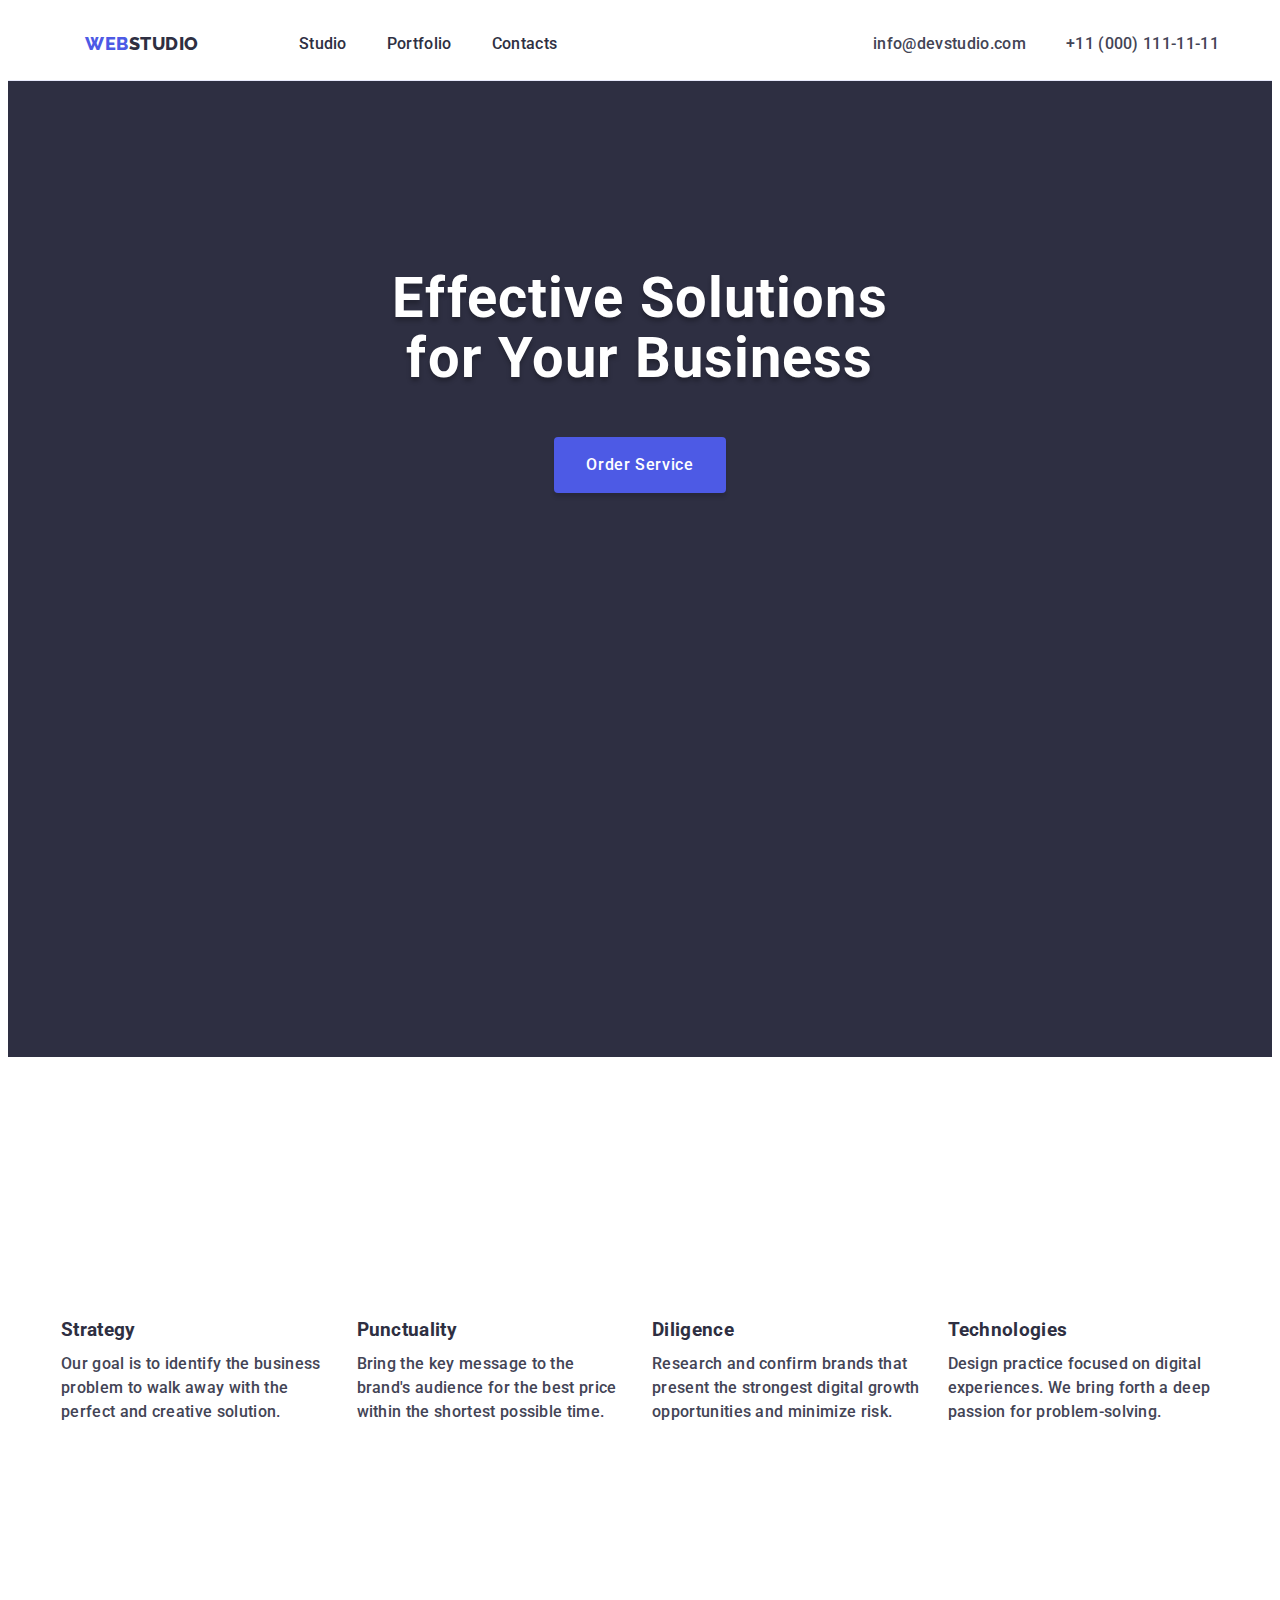
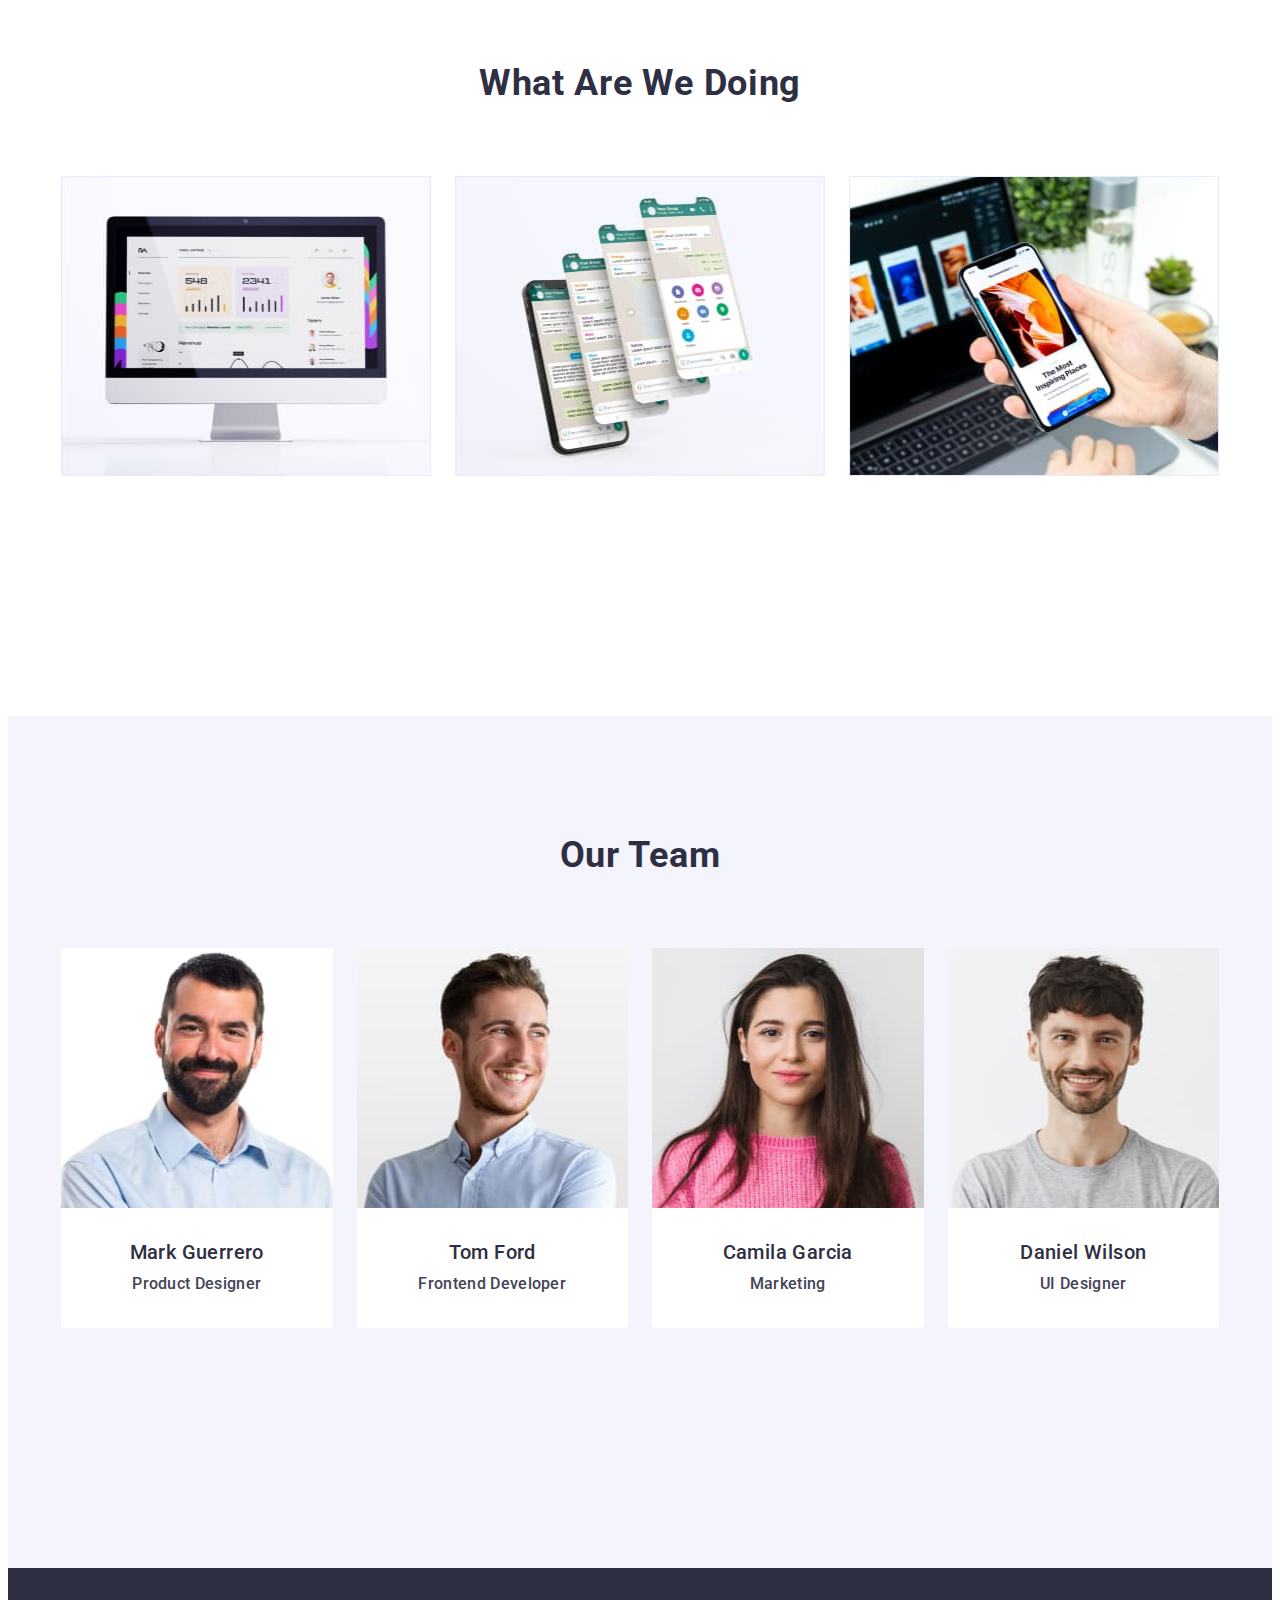
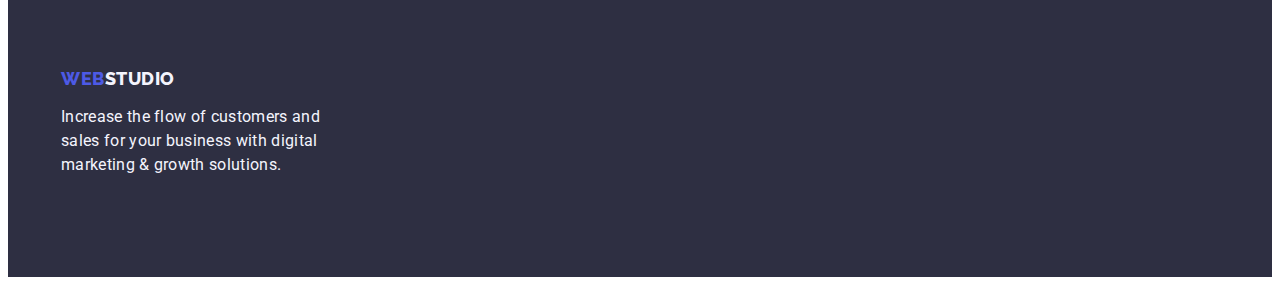
==== commit 1d18b8b9: "footer" ====
--- a/index.html
+++ b/index.html
@@ -21,7 +21,7 @@
       crossorigin="anonymous"
       referrerpolicy="no-referrer"
     />
-    <title>DZ-1</title>
+    <title>DZ-3</title>
 
     <link rel="stylesheet" href="./css/styles.css" />
   </head>
@@ -30,7 +30,7 @@
       <div class="container header">
         <nav class="flax-nav">
           <a href="./index.html" class="logo link nav-marg">
-            Web <span>Studio</span>
+            Web<span>Studio</span>
           </a>
           <ul class="flax-header list nav-marg">
             <li class="li-head">
@@ -192,8 +192,8 @@
     </main>
     <footer class="footer footer-botton">
       <div class="container">
-        <a href="./index.html" class="logo-footer" class="logo link">
-          Web <span class="footer-logo">Studio</span>
+        <a href="./index.html" class="link logo-footer">
+          Web<span class="footer-logo">Studio</span>
         </a>
         <p class="footer-text">
           Increase the flow of customers and sales for your business with
--- a/css/styles.css
+++ b/css/styles.css
@@ -15,6 +15,7 @@
 }
 img {
   display: block;
+  width: 100%;
 }
 .logo {
   font-family: "Raleway", sans-serif;
@@ -164,8 +165,6 @@
 }
 .three-title {
   margin-bottom: 72px;
-  padding-top: 120px;
-  padding-bottom: 72px;
 }
 .three-title-name {
   margin-top: 0;
@@ -254,8 +253,8 @@
 .footer .container {
   display: flex;
   flex-direction: column;
-  padding-top: 100px;
-  padding-bottom: 100px;
+  /* padding-top: 100px;
+  padding-bottom: 100px; */
 }
 .portfolio.list {
   display: flex;
@@ -332,11 +331,6 @@
   /* background-color: #404bbf; */
 
 .logo-footer {
-  display: inline-block;
-  width: fit-content;
-  margin-bottom: 16px;
-  text-decoration: none;
-  margin-top: 0;
   font-family: "Raleway", sans-serif;
   font-weight: 800;
   font-size: 18px;
@@ -344,8 +338,13 @@
   letter-spacing: 0.03em;
   text-transform: uppercase;
   color: var(--primary-color);
+  width: fit-content;
+  margin-bottom: 16px;
+  display: inline-block;
 }
 .footer-text {
+  margin-top: 0;
+  margin-bottom: 0;
   color: var(--unpresed-color);
   letter-spacing: 0.02em;
   width: 264px;
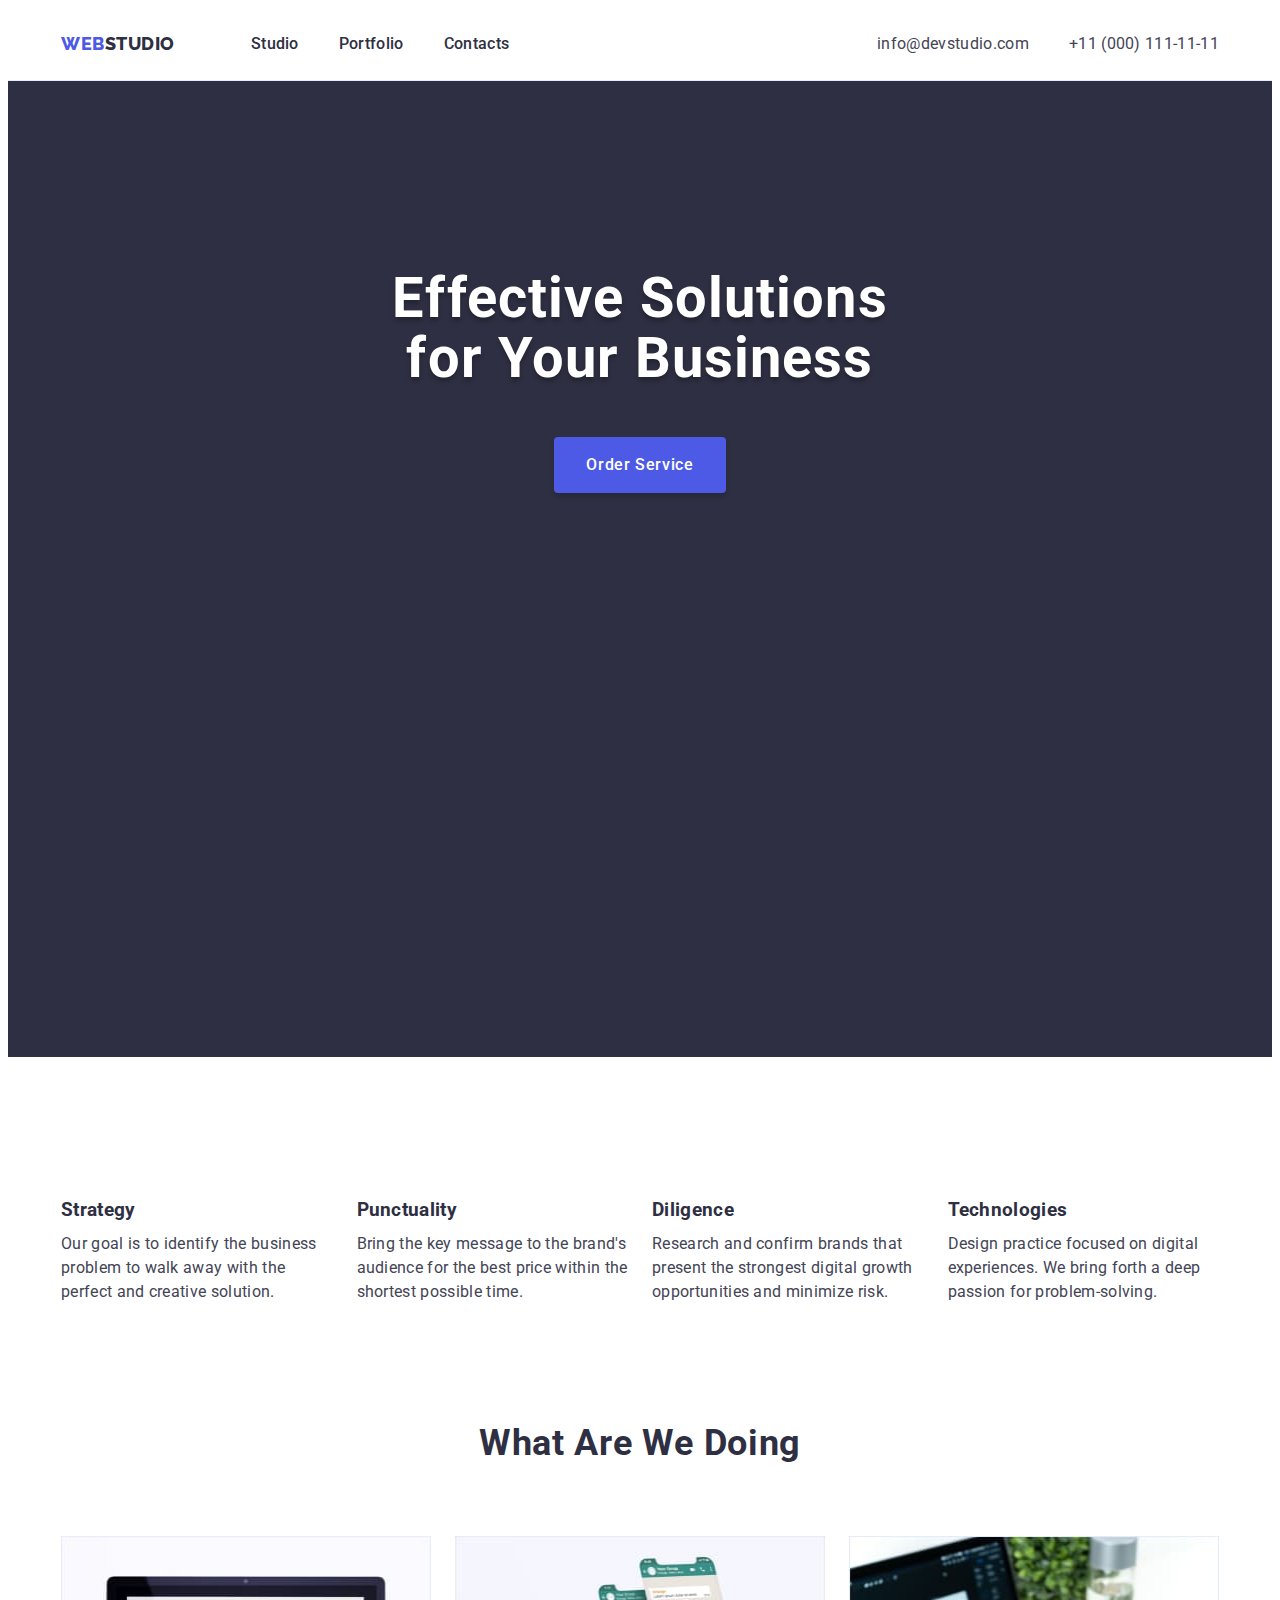
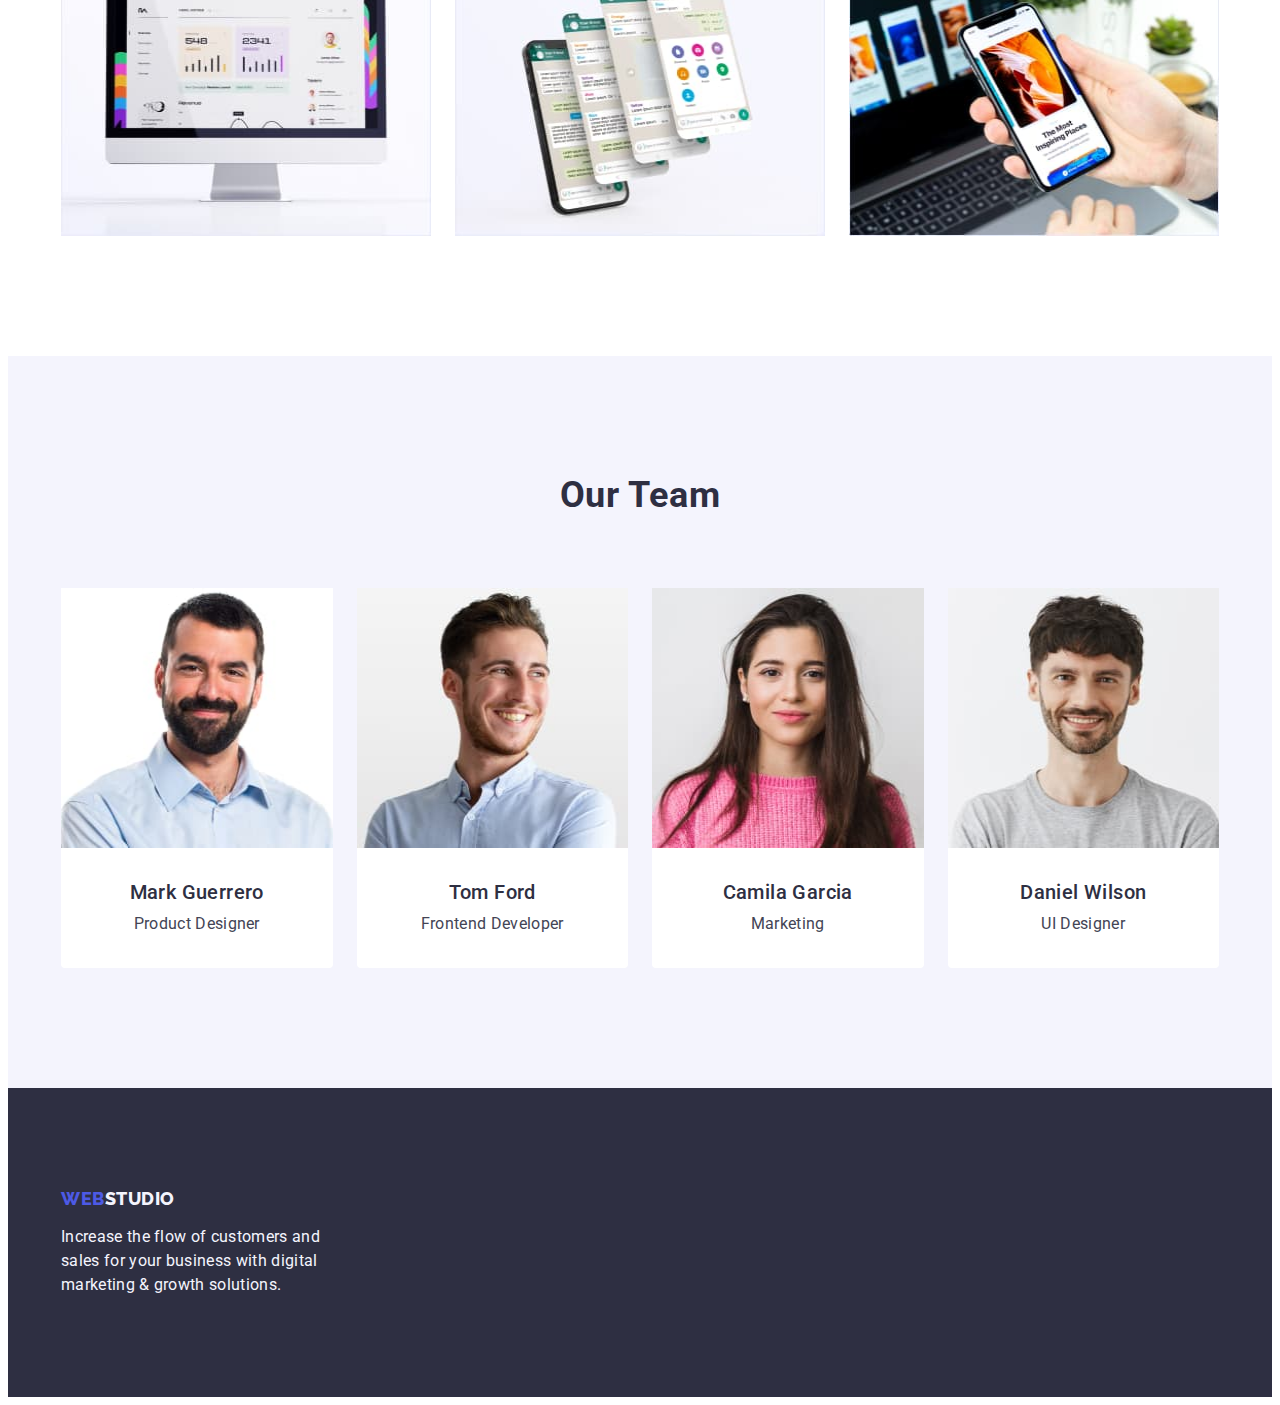
==== commit e3ce1334: "dz3" ====
--- a/index.html
+++ b/index.html
@@ -32,7 +32,7 @@
           <a href="./index.html" class="logo link nav-marg">
             Web<span>Studio</span>
           </a>
-          <ul class="flax-header list nav-marg">
+          <ul class="flax-header list">
             <li class="li-head">
               <a href="./index.html" class="link">Studio</a>
             </li>
--- a/css/styles.css
+++ b/css/styles.css
@@ -39,24 +39,24 @@
   margin: 0;
   padding: 0;
   list-style: none;
-  font-weight: 500;
   letter-spacing: 0.02em;
   color: var(--title-text-color);
 }
 .button-line {
   border-bottom: 1px solid #e7e9fc;
 }
-.list .link {
-  color: var(--title-text-color);
+.flax-header .link {
+  color: var(--title-text-color);
+  font-weight: 500;
 }
 .flax-header.list .link:hover,
 .flax-header.list .link:focus {
   color: var(--pressed-color);
 }
-.logo.link.nav-marg {
+/* .logo.link.nav-marg {            убрал лишнее
   padding: 24px;
-}
-.logo.link.nav-marg {
+} */
+.flax-nav .logo.link {
   margin-right: 76px;
 }
 /* .flax-nav .nav-marg + .nav-marg {
@@ -143,10 +143,10 @@
   letter-spacing: 0.02em;
   text-transform: capitalize;
 }
-.section {
+/* .section {                убрал, повторялись свойства
   margin-top: 120px;
   margin-bottom: 120px;
-}
+} */
 .section.section-one {
   padding: 120px 0;
 }
@@ -236,7 +236,7 @@
 .flax.list.cards {
   width: auto;
   display: flex;
-  padding-bottom: 120px;
+  /* padding-bottom: 120px; может выдть ошибку!!! */
   margin-right: 0;
 }
 .section-two-list {
@@ -410,8 +410,9 @@
 .container {
   margin-left: auto;
   margin-right: auto;
-  height: 100%;
   width: 1158px;
+  padding-right: 15px;
+  padding-left: 15px;
   /* outline: 2px solid coral; */
 }
 .cards-container {
